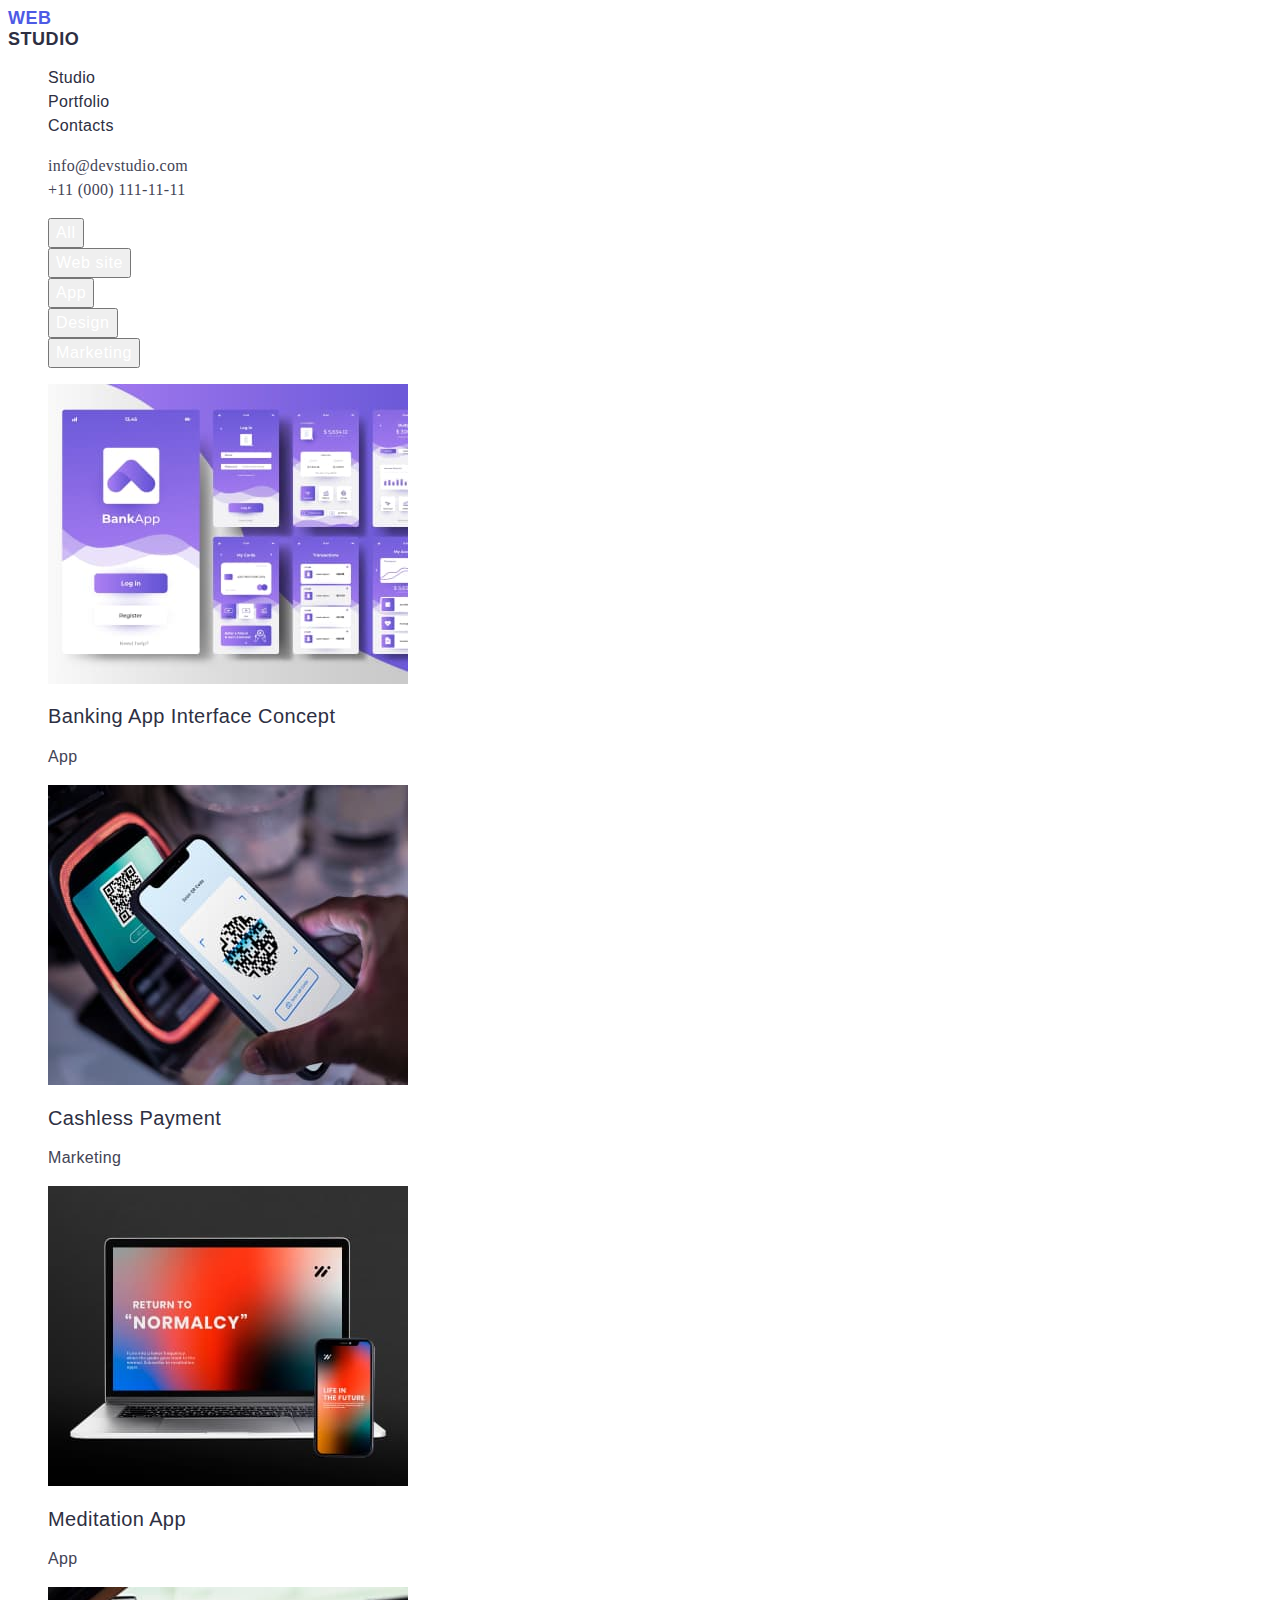
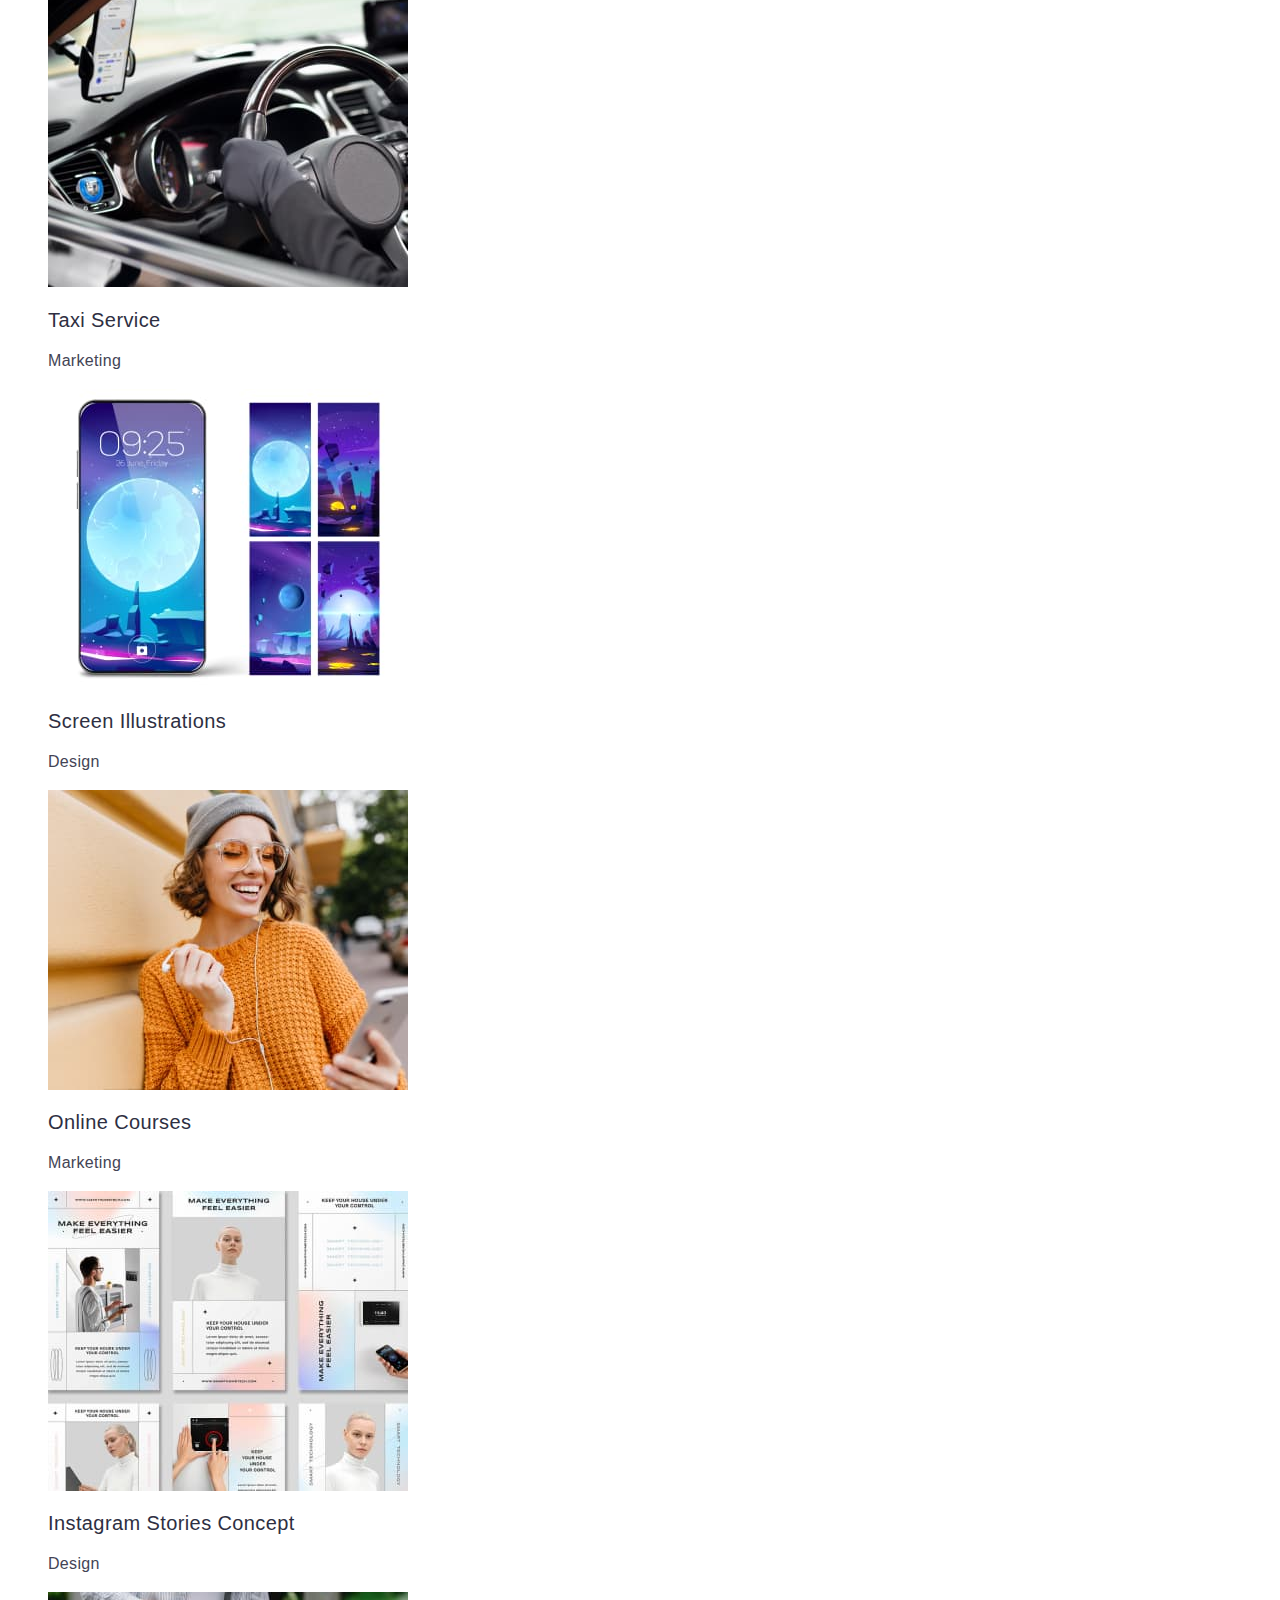
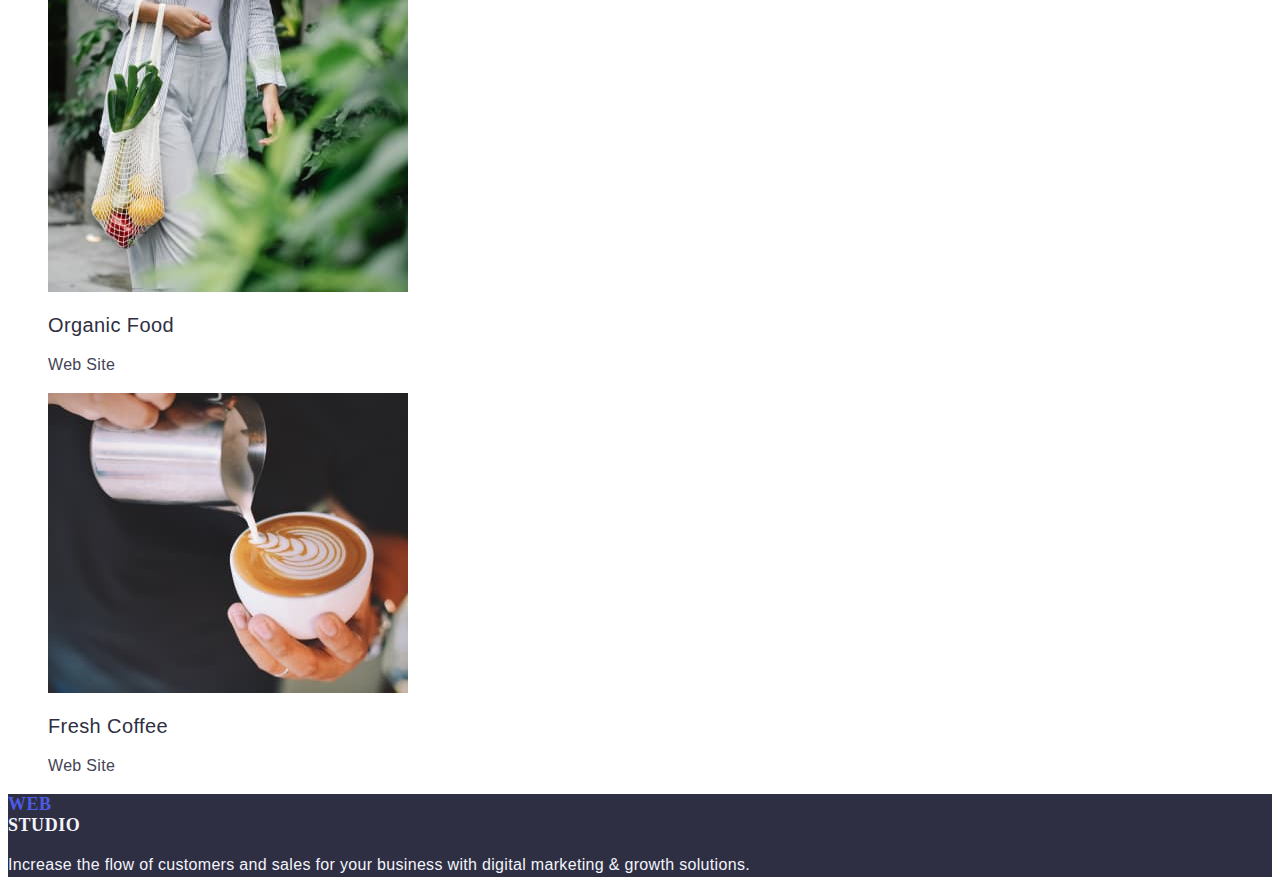
==== portfolio.html @ e109c7a4 "hm-done" ====
<!DOCTYPE html>
<html lang="en">
<head>
    <meta charset="UTF-8">
    <meta http-equiv="X-UA-Compatible" content="IE=edge">
    <meta name="viewport" content="width=device-width, initial-scale=1.0">
    <title>Document</title>
    <link rel="stylesheet" href="./styles.css">
</head>

<body>
    <header>
        <nav>
        <a class="logo-web link" href="./index.html">Web</a>
        <a class="logo-studio link" href="./index.html">Studio</a>
        <ul class="nav-list list">
            <li><a class="header-link link" href="">Studio</a></li>
            <li><a class="header-link link" href="">Portfolio</a></li>
            <li><a class="header-link link" href="">Contacts</a></li>
        </ul>
    </nav>
        <address class="header-adress">
            <ul class="adress-list list">
           <li> <a class="adress-item link" href="mailto:info@devstudio.com" target="_blank">info@devstudio.com</a> </li> 
           <li> <a class="adress-item link" href="tel:+110001111111">+11 (000) 111-11-11</a> </li>
        </ul>
        </address>
    </header>
    <main>
        <section class="hero-portfolio">
          <ul class="btn-list list">
            <li class="btn-item">
                <button type="button" class="btn-panel">All</button>
            </li>
            <li class="btn-item">
                <button type="button" class="btn-panel">Web site</button>
            </li>
            <li class="btn-item">
                <button type="button" class="btn-panel">App</button>
            </li>
            <li class="btn-item">
                <button type="button" class="btn-panel">Design</button>
            </li>
            <li class="btn-item">
                <button type="button" class="btn-panel">Marketing</button>
            </li>
          </ul>
        </section>
        <section class="hero-image">
          <ul class="image-list">
            <li class="image-item list"> <img src="./images/1img.jpg" alt="banking-app" width="360" height="300" >
                <h2 class="image-title">Banking App Interface Concept </h2>
                    <p class="imge-paragraph">App</p>
            </li>
            <li class="image-item list"> <img src="./images/2img.jpg" alt="cashless-payment" width="360" height="300">
                <h2 class="image-title">Cashless Payment</h2>
                    <p class="imge-paragraph">Marketing</p>
            </li>
            <li class="image-item list"> <img src="./images/3img.jpg" alt="meditation-app" width="360" height="300">
                <h2 class="image-title">Meditation App</h2>
                    <p class="imge-paragraph">App</p>
            </li>
            <li class="image-item list"> <img src="./images/4img.jpg" alt="taxi-service" width="360" height="300">
                <h2 class="image-title">Taxi Service</h2>
                    <p class="imge-paragraph">Marketing</p>
            </li>
            <li class="image-item list"> <img src="./images/5img.jpg" alt="screen-ilustration" width="360" height="300">
                <h2 class="image-title">Screen Illustrations</h2>
                    <p class="imge-paragraph">Design</p>
            </li>
            <li class="image-item list"> <img src="./images/6img.jpg" alt="online-courses" width="360" height="300">
                <h2 class="image-title">Online Courses</h2>
                    <p class="imge-paragraph">Marketing</p>
            </li>
            <li class="image-item list"> <img src="./images/7img.jpg" alt="instagram-stories" width="360" height="300">
                <h2 class="image-title">Instagram Stories Concept   </h2>
                    <p class="imge-paragraph">Design</p>
            </li>
            <li class="image-item list"> <img src="./images/8img.jpg" alt="organic-food" width="360" height="300">
                <h2 class="image-title">Organic Food</h2>
                    <p class="imge-paragraph">Web Site</p>
            </li>
            <li class="image-item list"> <img src="./images/9img.jpg" alt="fresh-coffee" width="360" height="300">
                <h2 class="image-title">Fresh Coffee</h2>
                    <p class="imge-paragraph">Web Site</p>
            </li>
          </ul>
        </section>
    </main>
    <footer class="footer">
        <a class="footer-logo-web link" href="./index.html">Web</a>
        <a class="footer-logo-studio link" href="./index.html">Studio</a>
        <p class="footer-text">Increase the flow of customers and sales for your business with digital marketing & growth solutions.</p>
    </footer>
</body>
</html>
---- styles.css ----
:root {
    --title-color: #2E2F42;
    --paragraph-color: #434455;
    --btn-: pointer;
}

body {
    font-family: 'roboto' , sans-serif;
    color: #434455;
}

.link {
    text-decoration: none;
}
 
.list {
    list-style: none;
}

       /*------logo-------*/
.logo-web {
    font-family: 'Raleway' sans-serif;
font-style: normal;
font-weight: 800;
font-size: 18px;
line-height: 1.16;
display: flex;
align-items: center;
letter-spacing: 0.03em;
text-transform: uppercase;
color: #4D5AE5;
}


.logo-studio {
    font-family: 'Raleway' sans-serif;
font-style: normal;
font-weight: 800;
font-size: 18px;
line-height: 1.16;
display: flex;
align-items: center;
letter-spacing: 0.03em;
text-transform: uppercase;
color: var(--title-color);
}
     
/*-----------------navigation------------*/
.header-link:hover {
    color: orangered;
}

.header-link:focus {
    color: orangered;
}

.nav-list {
}

.header-link {
    font-weight: 500;
font-size: 16px;
line-height: 24px;
letter-spacing: 0.02em;
color: var(--title-color);
}

.header-adress {
}

.adress-list {

}

.adress-item {
    font-family: 'Roboto';
font-style: normal;
    font-size: 16px;
    line-height: 24px;
    letter-spacing: 0.02em;
    color: var(--paragraph-color);
}

/*--------------------------HERO----------------------*/
.hero {
    background: #2E2F42
}

.hero-title {
    font-size: 56px;
line-height: 1.07;
letter-spacing: 0.02em;
color: #FFFFFF;
}

.hero-btn {
    font-family: 'Roboto' sans-serif;
font-style: normal;
font-weight: 500;
font-size: 16px;
line-height: 1.5;
align-items: center;
letter-spacing: 0.04em;
color: #FFFFFF;
cursor: pointer;
}

/*--------------------About---------------------------*/
.about {
}

.about-list {
}

.about-item {
    
}

.about-title {
    font-weight: 500;
font-size: 20px;
line-height: 1.2;
letter-spacing: 0.02em;
color: var(--title-color);
}

.about-paragraph {
    font-size: 16px;
line-height: 1.5;
letter-spacing: 0.02em;
color: var(--paragraph-color);
}
/*--------------------Info---------------------------*/
.info {
}

.info-title {
    font-size: 36px;
line-height: 1.11;
text-align: center;
letter-spacing: 0.02em;
text-transform: capitalize;
color: var(--title-color);
}

.info-list {
}

.info-item {

}
/*--------------------Team---------------------------*/
.team {
    background-color: #F4F4FD;
}

.team-title {
    font-size: 36px;
line-height: 1.11;
text-align: center;
letter-spacing: 0.02em;
text-transform: capitalize;
color: var(--title-color);
}

.team-list {
}

.team-item {
}

.team-name {
    font-weight: 500;
font-size: 20px;
line-height: 1.2;
letter-spacing: 0.02em;
color: var(--title-color);
}

.team-profesion {
    font-size: 16px;
line-height: 1.5;
letter-spacing: 0.02em;
color: var(--paragraph-color);
}

/*--------------------footer---------------------------*/
.footer {
    background: #2E2F42;
}

.footer-logo-web {
    font-family: 'Raleway';
font-style: normal;
font-weight: 800;
font-size: 18px;
line-height: 1.17;
display: flex;
align-items: center;
letter-spacing: 0.03em;
text-transform: uppercase;
color: #4D5AE5;
}

.footer-logo-studio {
    font-family: 'Raleway';
font-style: normal;
font-weight: 800;
font-size: 18px;
line-height: 1.17;
display: flex;
align-items: center;
letter-spacing: 0.03em;
text-transform: uppercase;
color: #F4F4FD;

}

.footer-text {
    font-size: 16px;
line-height: 1.5;
letter-spacing: 0.02em;
color: #F4F4FD;
}



/*-------Portfolio------------*/


/*---------Btns--------*/
.hero-portfolio {

}

.btn-list {
}

.btn-item {
 
}

.btn-panel {
    font-family: 'Roboto', sans-serif;
    font-style: normal;
    font-weight: 500;
    font-size: 16px;
    line-height: 1.5;
    display: flex;
    align-items: center;
    text-align: center;
    letter-spacing: 0.04em;
    color: #FFFFFF;
    cursor: pointer;
}

/*---------Images--------*/
.hero-image {
}

.image-list {
}

.image-item {
}

.image-title {
    font-weight: 500;
font-size: 20px;
line-height: 1.2;
letter-spacing: 0.02em;
color: var(--title-color);
}

.imge-paragraph {
    font-size: 16px;
line-height: 1.5;
letter-spacing: 0.02em;
color: var(--paragraph-color);
}
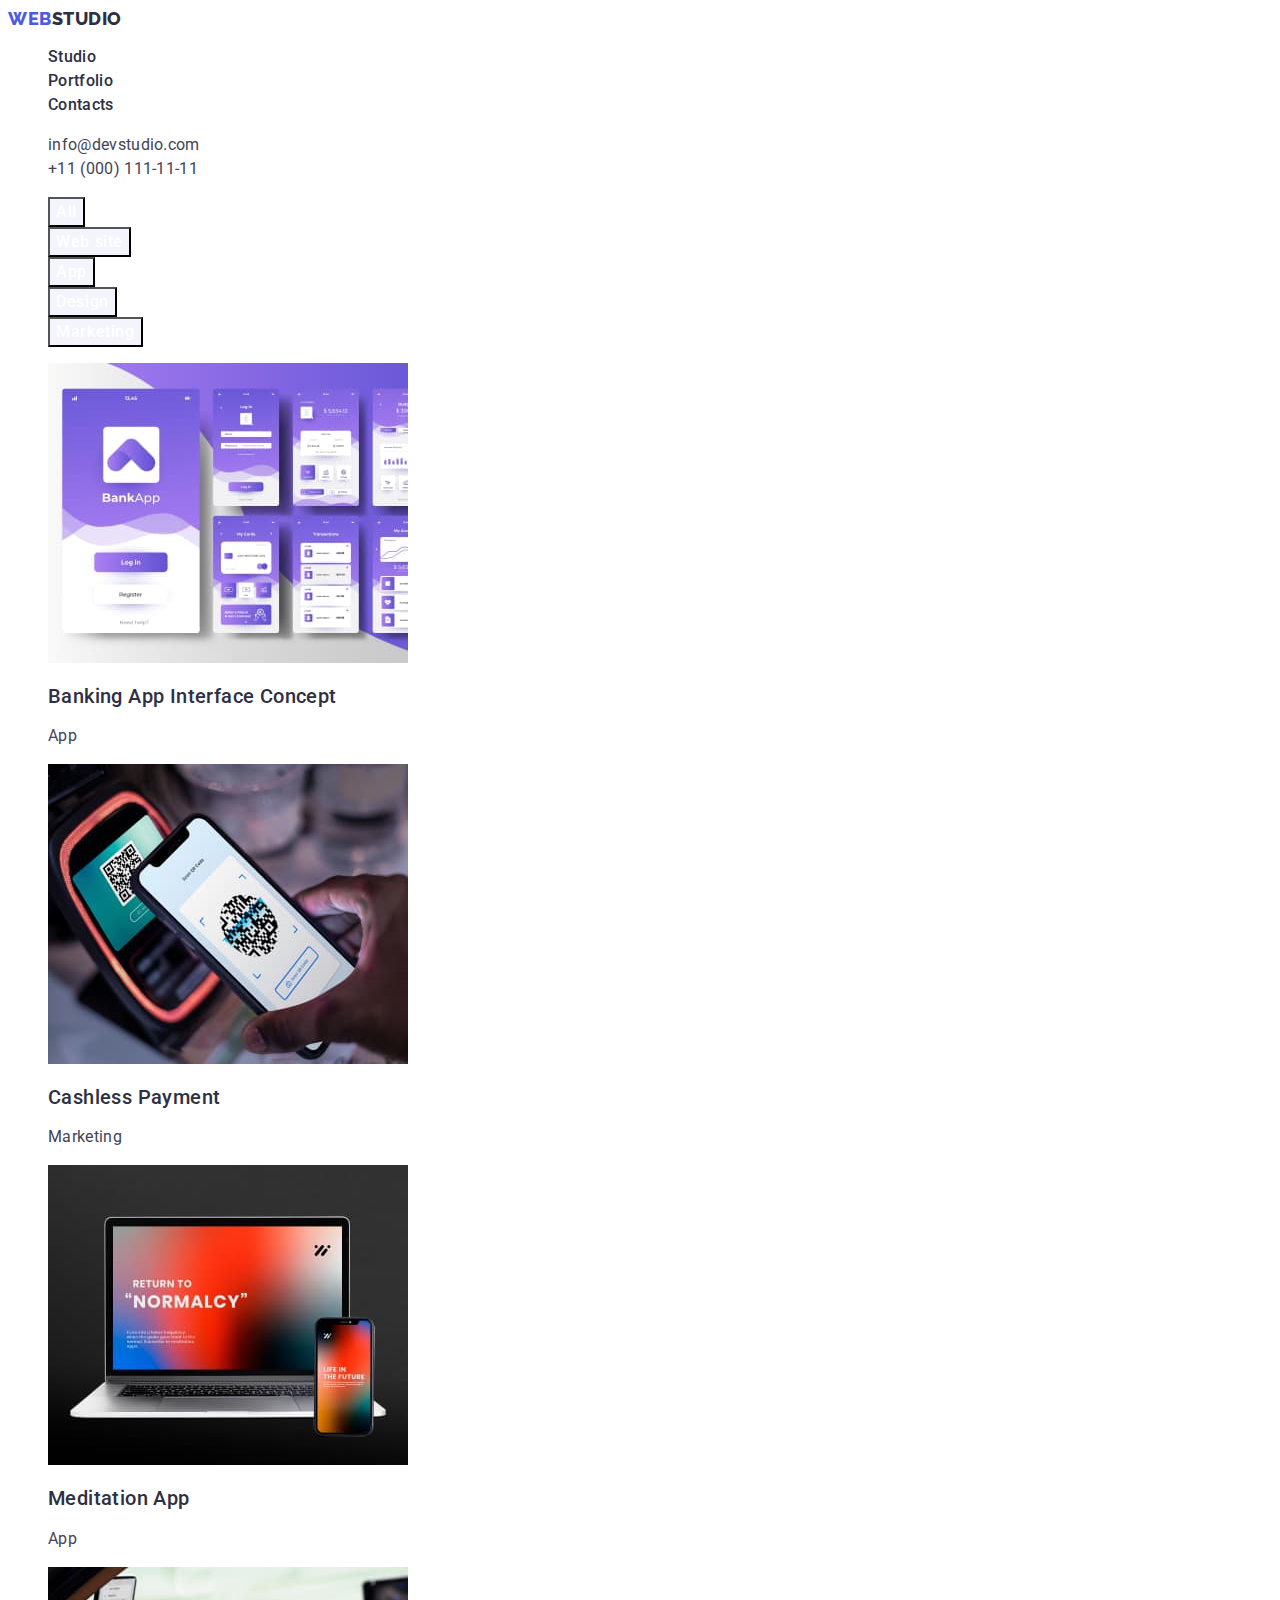
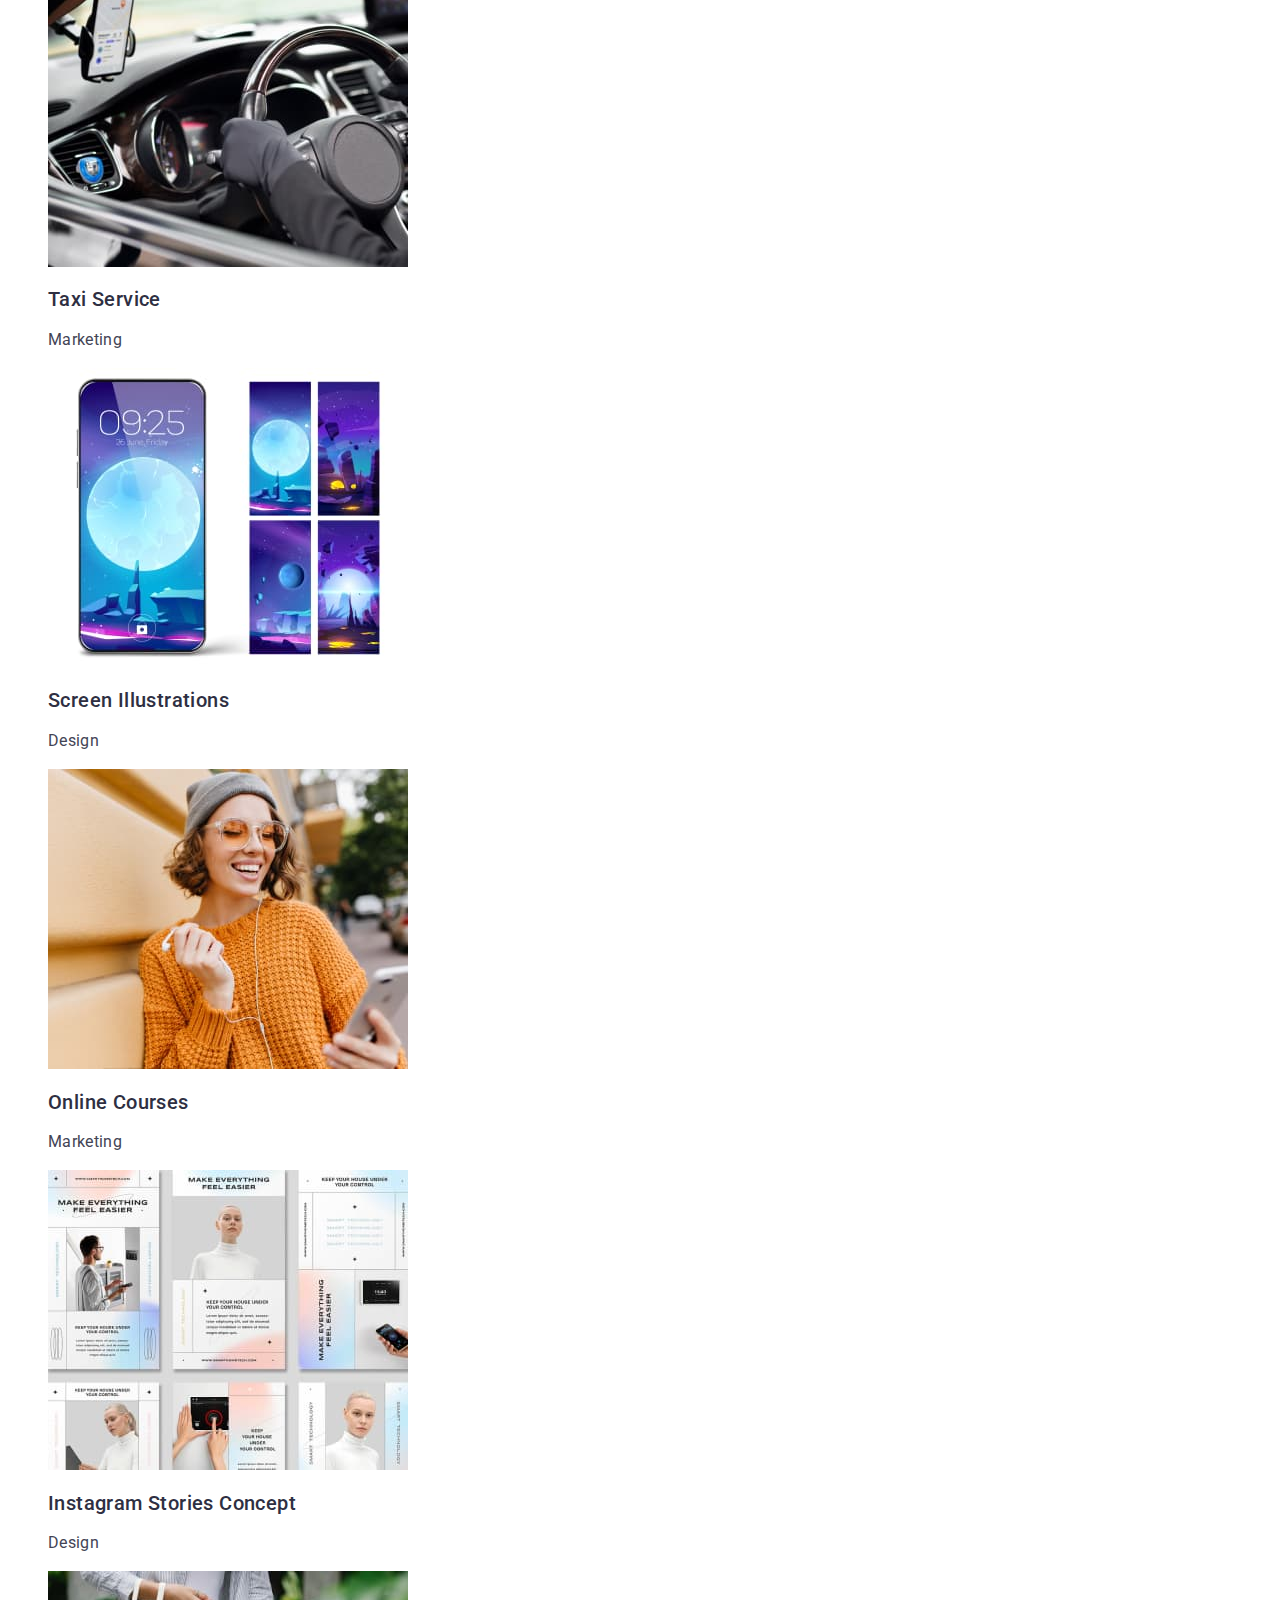
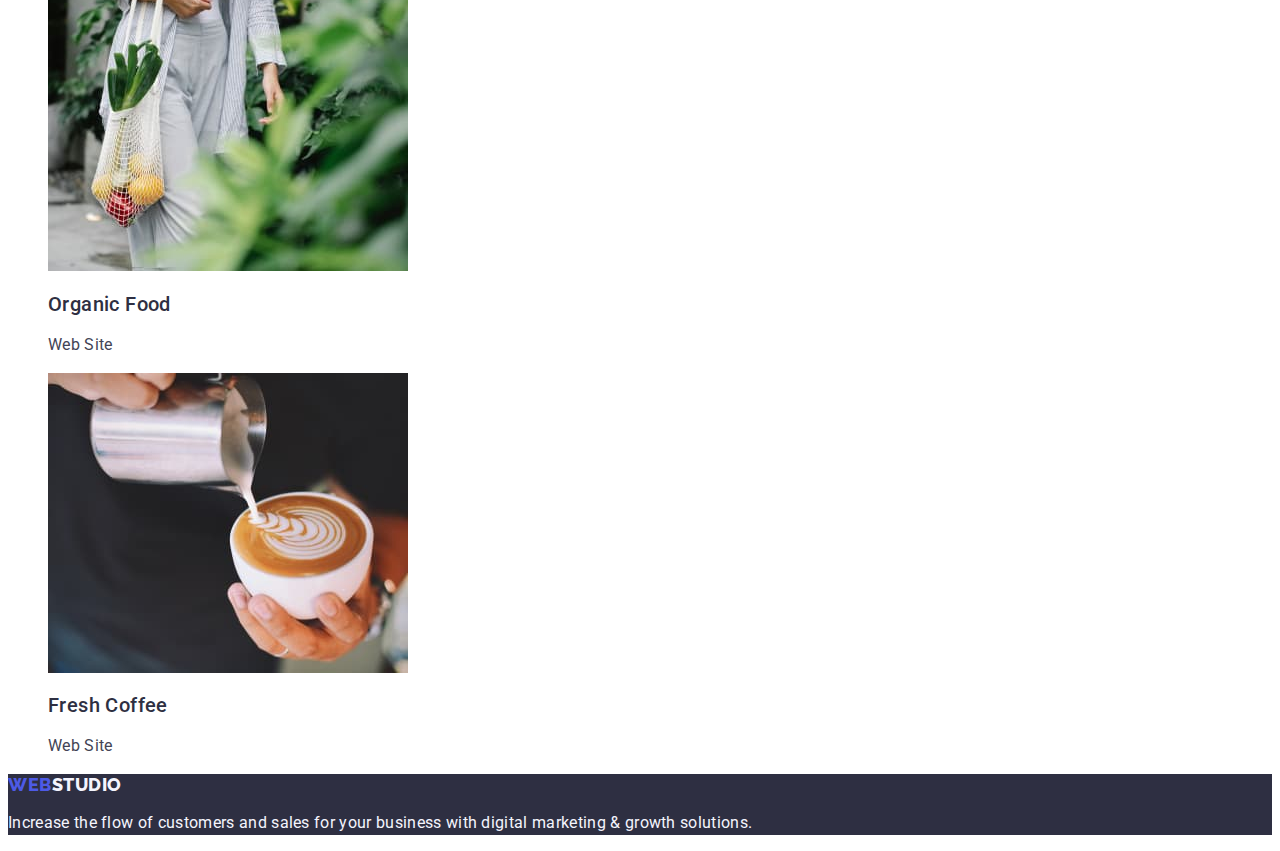
==== commit cf0b91e0: "reworked 2 homework" ====
--- a/portfolio.html
+++ b/portfolio.html
@@ -6,16 +6,17 @@
     <meta name="viewport" content="width=device-width, initial-scale=1.0">
     <title>Document</title>
     <link rel="stylesheet" href="./styles.css">
+    <link rel="preconnect" href="https://fonts.gstatic.com" crossorigin>
+<link href="https://fonts.googleapis.com/css2?family=Montserrat:wght@400;700&family=Raleway:wght@800&family=Roboto:wght@400;500;700&display=swap" rel="stylesheet">
 </head>
 
 <body>
     <header>
-        <nav>
-        <a class="logo-web link" href="./index.html">Web</a>
-        <a class="logo-studio link" href="./index.html">Studio</a>
-        <ul class="nav-list list">
-            <li><a class="header-link link" href="">Studio</a></li>
-            <li><a class="header-link link" href="">Portfolio</a></li>
+        <nav class="navigation-portfolio list">
+        <a class="logo-web link" href="./index.html">Web <span class="logo-studio link">Studio</span></a>
+        <ul class="nav-list list link">
+            <li><a class="header-link link" href="./index.html">Studio</a></li>
+            <li><a class="header-link link" href="./portfolio.html">Portfolio</a></li>
             <li><a class="header-link link" href="">Contacts</a></li>
         </ul>
     </nav>
@@ -27,7 +28,8 @@
         </address>
     </header>
     <main>
-        <section class="hero-portfolio">
+        <section class="hero-portfolio list">
+            <h1 hidden>Our App</h1>
           <ul class="btn-list list">
             <li class="btn-item">
                 <button type="button" class="btn-panel">All</button>
@@ -45,14 +47,12 @@
                 <button type="button" class="btn-panel">Marketing</button>
             </li>
           </ul>
-        </section>
-        <section class="hero-image">
-          <ul class="image-list">
-            <li class="image-item list"> <img src="./images/1img.jpg" alt="banking-app" width="360" height="300" >
+          <ul class="image-list list">
+            <li class="image-item list link"> <img src="./images/1img.jpg" alt="banking-app" width="360" height="300" >
                 <h2 class="image-title">Banking App Interface Concept </h2>
                     <p class="imge-paragraph">App</p>
             </li>
-            <li class="image-item list"> <img src="./images/2img.jpg" alt="cashless-payment" width="360" height="300">
+            <li class="image-item list link"> <img src="./images/2img.jpg" alt="cashless-payment" width="360" height="300">
                 <h2 class="image-title">Cashless Payment</h2>
                     <p class="imge-paragraph">Marketing</p>
             </li>
@@ -65,7 +65,7 @@
                     <p class="imge-paragraph">Marketing</p>
             </li>
             <li class="image-item list"> <img src="./images/5img.jpg" alt="screen-ilustration" width="360" height="300">
-                <h2 class="image-title">Screen Illustrations</h2>
+                <h2 class="image-title">Screen Illustrations</h2>   
                     <p class="imge-paragraph">Design</p>
             </li>
             <li class="image-item list"> <img src="./images/6img.jpg" alt="online-courses" width="360" height="300">
@@ -88,8 +88,7 @@
         </section>
     </main>
     <footer class="footer">
-        <a class="footer-logo-web link" href="./index.html">Web</a>
-        <a class="footer-logo-studio link" href="./index.html">Studio</a>
+        <a class="footer-logo-web link" href="./index.html">Web <span class="footer-logo-studio link">Studio</span></a>
         <p class="footer-text">Increase the flow of customers and sales for your business with digital marketing & growth solutions.</p>
     </footer>
 </body>
--- a/styles.css
+++ b/styles.css
@@ -5,8 +5,9 @@
 }
 
 body {
-    font-family: 'roboto' , sans-serif;
+    font-family: 'Roboto',  sans-serif;
     color: #434455;
+    background-color: ffffff;
 }
 
 .link {
@@ -19,11 +20,11 @@
 
        /*------logo-------*/
 .logo-web {
-    font-family: 'Raleway' sans-serif;
+    font-family: 'Raleway', sans-serif;
 font-style: normal;
 font-weight: 800;
 font-size: 18px;
-line-height: 1.16;
+line-height: 1.17;
 display: flex;
 align-items: center;
 letter-spacing: 0.03em;
@@ -33,11 +34,11 @@
 
 
 .logo-studio {
-    font-family: 'Raleway' sans-serif;
+    font-family: 'Raleway', sans-serif;
 font-style: normal;
 font-weight: 800;
 font-size: 18px;
-line-height: 1.16;
+line-height: 1.17;
 display: flex;
 align-items: center;
 letter-spacing: 0.03em;
@@ -47,11 +48,11 @@
      
 /*-----------------navigation------------*/
 .header-link:hover {
-    color: orangered;
+    color: #404bbf;
 }
 
 .header-link:focus {
-    color: orangered;
+    color: #404bbf;
 }
 
 .nav-list {
@@ -60,7 +61,7 @@
 .header-link {
     font-weight: 500;
 font-size: 16px;
-line-height: 24px;
+line-height: 1.5;
 letter-spacing: 0.02em;
 color: var(--title-color);
 }
@@ -74,13 +75,22 @@
 
 .adress-item {
     font-family: 'Roboto';
-font-style: normal;
+    font-style: normal;
     font-size: 16px;
     line-height: 24px;
     letter-spacing: 0.02em;
     color: var(--paragraph-color);
 }
 
+.adress-item:hover {
+    color: #404bbf;
+}
+
+.adress-item:focus {
+    color: #404bbf;
+}
+
+
 /*--------------------------HERO----------------------*/
 .hero {
     background: #2E2F42
@@ -90,11 +100,12 @@
     font-size: 56px;
 line-height: 1.07;
 letter-spacing: 0.02em;
+text-align: center;
 color: #FFFFFF;
 }
 
 .hero-btn {
-    font-family: 'Roboto' sans-serif;
+    font-family: 'Roboto', sans-serif;
 font-style: normal;
 font-weight: 500;
 font-size: 16px;
@@ -102,7 +113,16 @@
 align-items: center;
 letter-spacing: 0.04em;
 color: #FFFFFF;
+background-color: #4D5AE5;
 cursor: pointer;
+}
+
+.hero-btn:hover {
+    background-color: #404BBF
+}
+
+.hero-btn:focus {
+    background-color: #404BBF   
 }
 
 /*--------------------About---------------------------*/
@@ -164,6 +184,7 @@
 }
 
 .team-list {
+    background-color: #FFFFFF
 }
 
 .team-item {
@@ -190,7 +211,7 @@
 }
 
 .footer-logo-web {
-    font-family: 'Raleway';
+    font-family: 'Raleway', sans-serif;
 font-style: normal;
 font-weight: 800;
 font-size: 18px;
@@ -203,7 +224,7 @@
 }
 
 .footer-logo-studio {
-    font-family: 'Raleway';
+    font-family: 'Raleway', sans-serif;
 font-style: normal;
 font-weight: 800;
 font-size: 18px;
@@ -227,20 +248,33 @@
 
 /*-------Portfolio------------*/
 
+.header-portfolio {
+    font-weight: 500;
+font-size: 16px;
+line-height: 1.5;
+letter-spacing: 0.02em;
+color: var(--title-color);
+}
+
+.navigation-portfolio {
+    list-style: none;
+}
+
+
+
+
 
 /*---------Btns--------*/
+
+
 .hero-portfolio {
-
+   list-style: none;
 }
 
 .btn-list {
 }
 
 .btn-item {
- 
-}
-
-.btn-panel {
     font-family: 'Roboto', sans-serif;
     font-style: normal;
     font-weight: 500;
@@ -254,14 +288,41 @@
     cursor: pointer;
 }
 
+.btn-panel {
+    font-family: 'Roboto', sans-serif;
+    font-style: normal;
+    font-weight: 500;
+    font-size: 16px;
+    line-height: 1.5;
+    display: flex;
+    align-items: center;
+    text-align: center;
+    letter-spacing: 0.04em;
+    color: #FFFFFF;
+    background-color:#F4F4FD;
+    cursor: pointer;
+}
+
+.btn-panel:hover {
+    color: #FFFFFF;
+    background-color:  #404BBF;
+}
+
+.btn-panel:focus {
+    color: #FFFFFF;
+    background-color:  #404BBF; 
+}
+
 /*---------Images--------*/
 .hero-image {
 }
 
 .image-list {
+    list-style: none
 }
 
 .image-item {
+    text-decoration: none
 }
 
 .image-title {
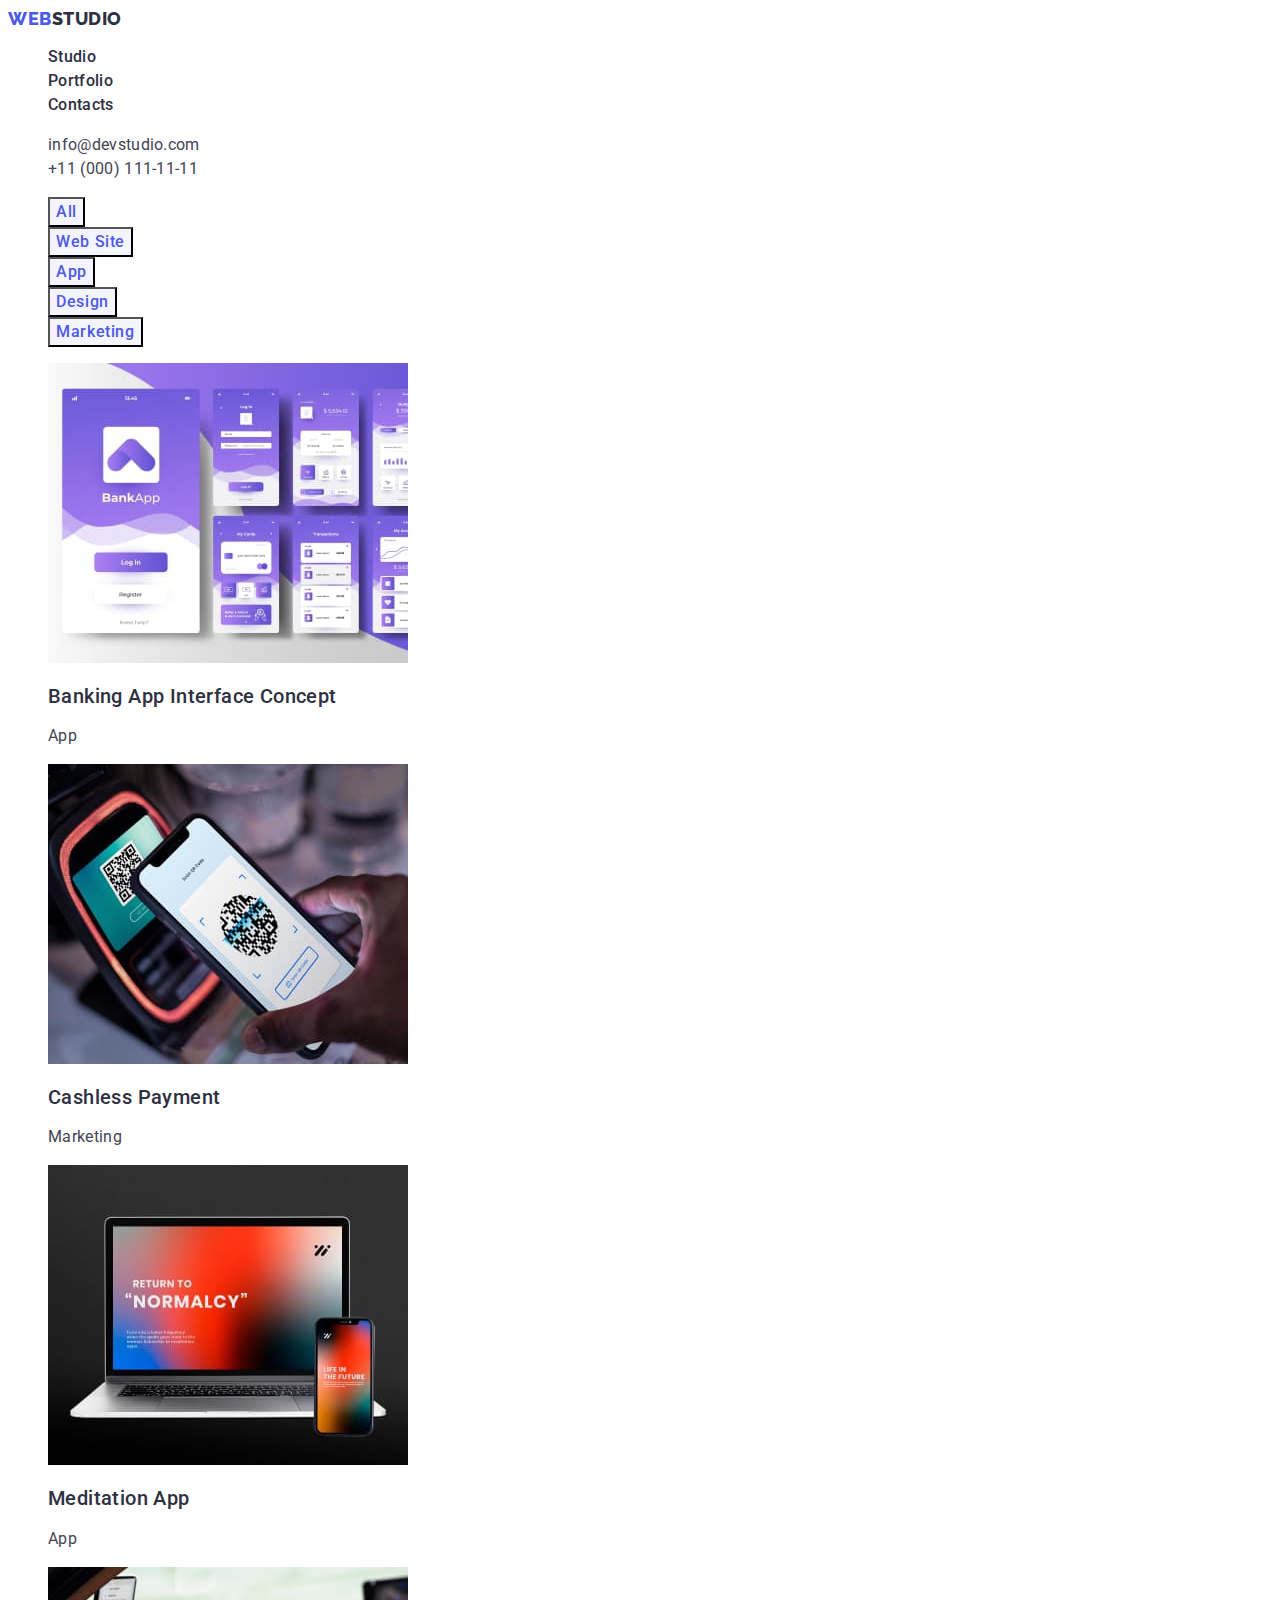
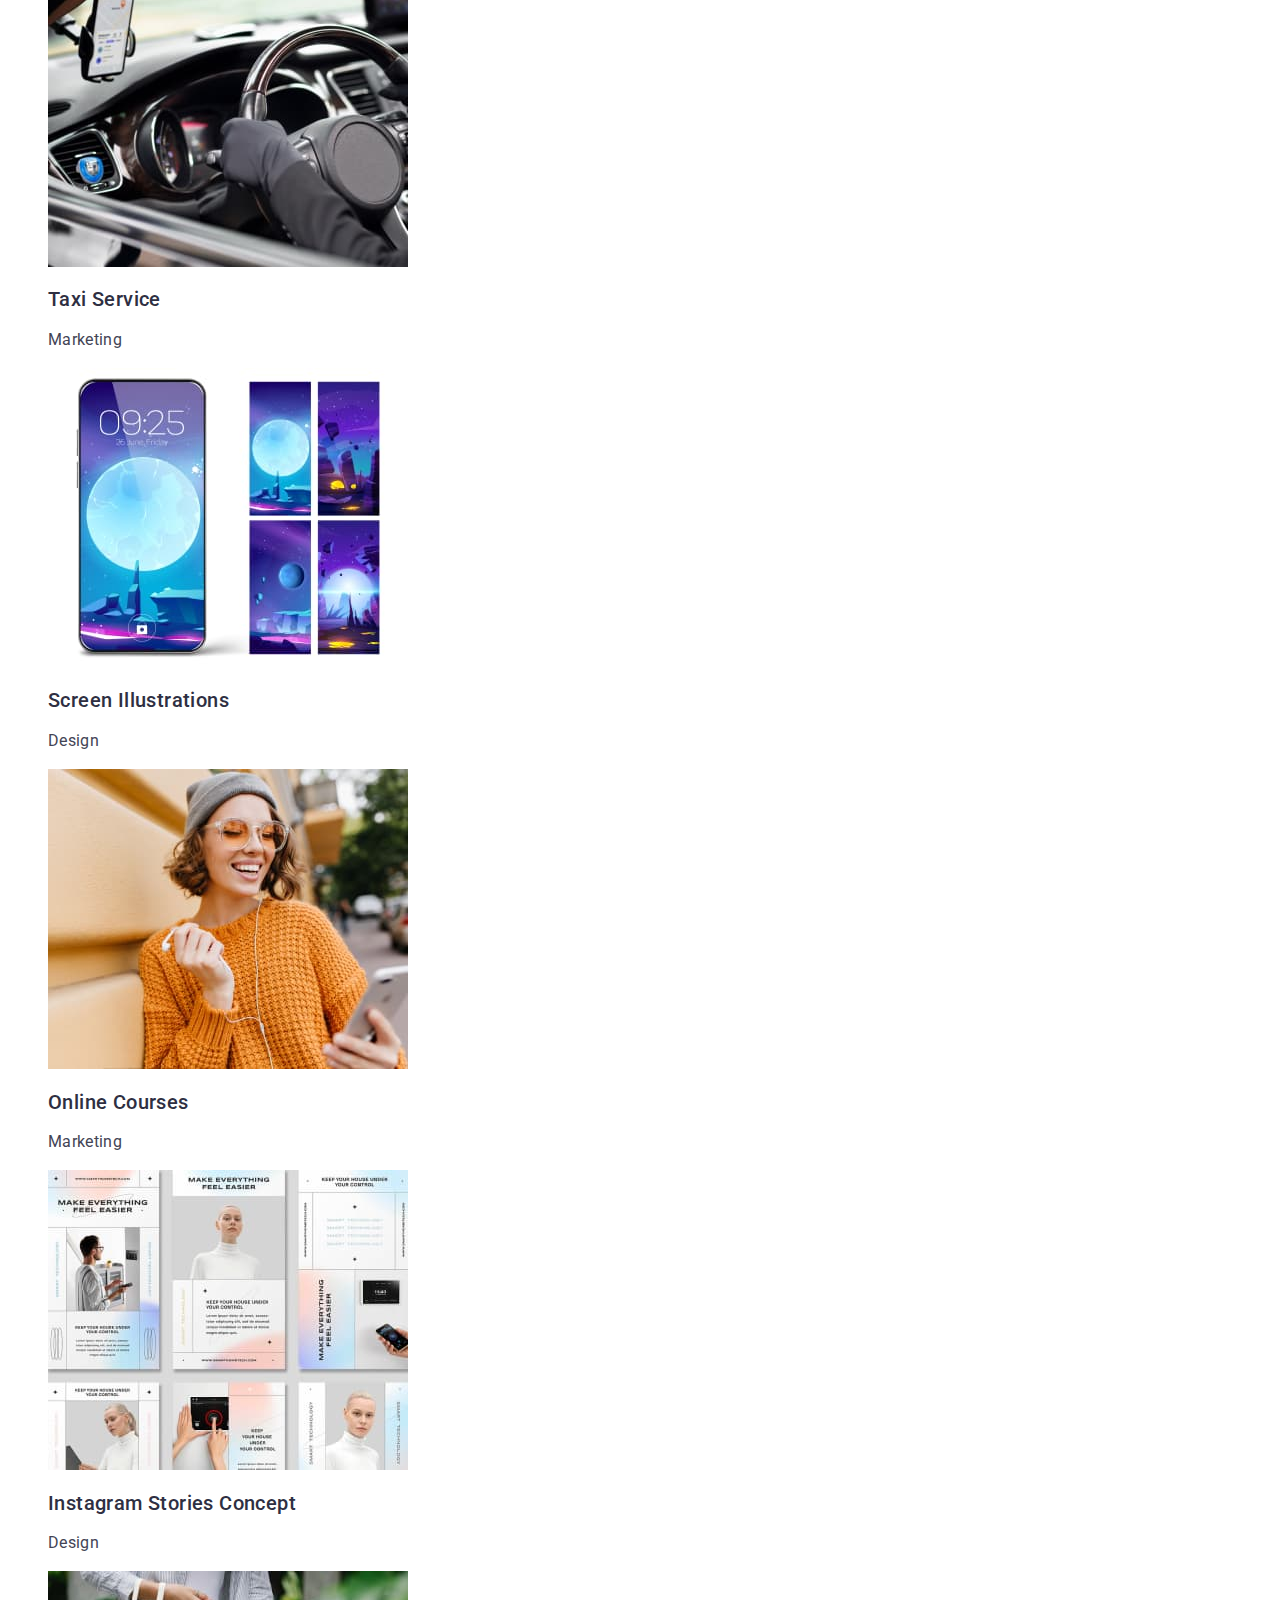
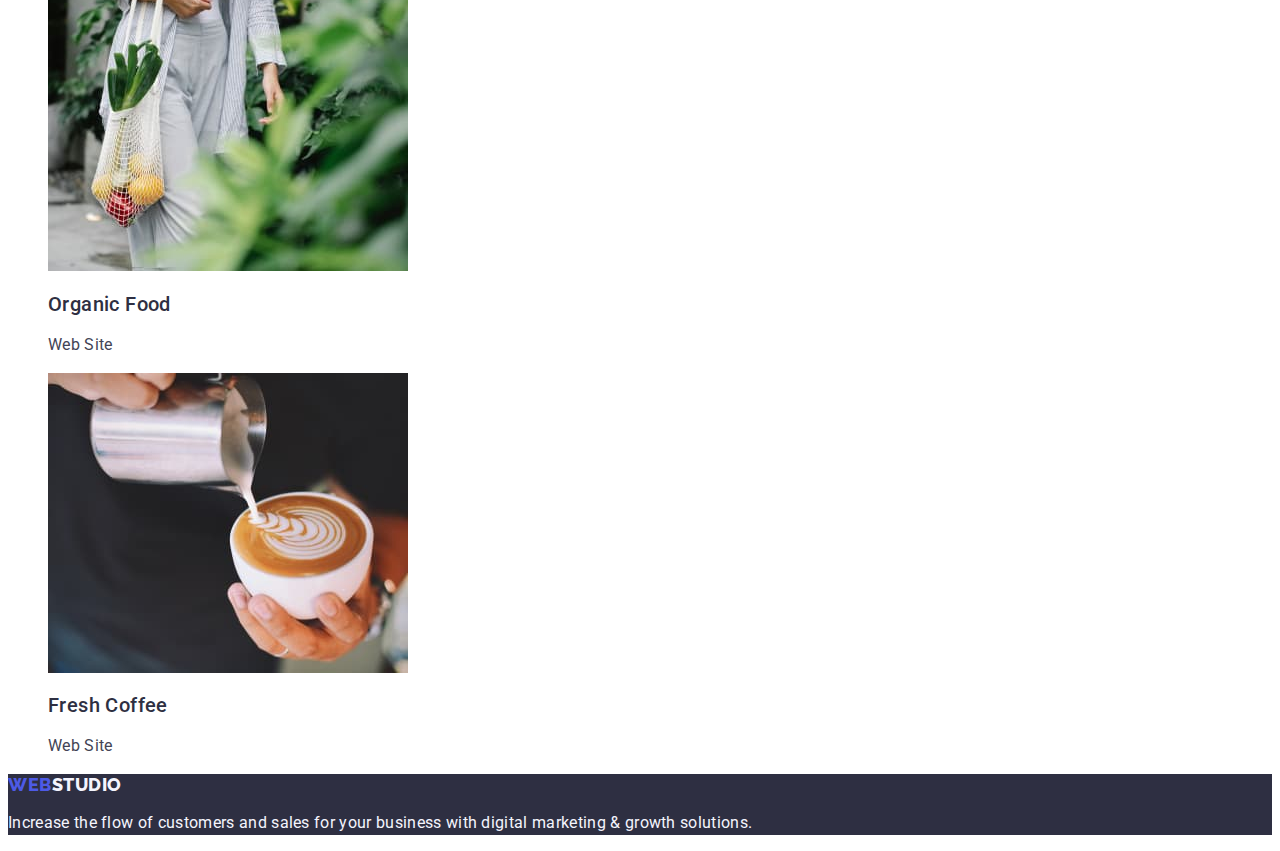
==== commit 493bcd52: "hm2-reworked 4" ====
--- a/portfolio.html
+++ b/portfolio.html
@@ -5,7 +5,7 @@
     <meta http-equiv="X-UA-Compatible" content="IE=edge">
     <meta name="viewport" content="width=device-width, initial-scale=1.0">
     <title>Document</title>
-    <link rel="stylesheet" href="./styles.css">
+    <link rel="stylesheet" href="./css/style.css">
     <link rel="preconnect" href="https://fonts.gstatic.com" crossorigin>
 <link href="https://fonts.googleapis.com/css2?family=Montserrat:wght@400;700&family=Raleway:wght@800&family=Roboto:wght@400;500;700&display=swap" rel="stylesheet">
 </head>
@@ -35,7 +35,7 @@
                 <button type="button" class="btn-panel">All</button>
             </li>
             <li class="btn-item">
-                <button type="button" class="btn-panel">Web site</button>
+                <button type="button" class="btn-panel">Web Site</button>
             </li>
             <li class="btn-item">
                 <button type="button" class="btn-panel">App</button>
@@ -48,41 +48,31 @@
             </li>
           </ul>
           <ul class="image-list list">
-            <li class="image-item list link"> <img src="./images/1img.jpg" alt="banking-app" width="360" height="300" >
-                <h2 class="image-title">Banking App Interface Concept </h2>
-                    <p class="imge-paragraph">App</p>
+            <li class="image-item list link"> <a href="" class="panel-list link"><img src="./images/1img.jpg" alt="banking-app" width="360" height="300" > <h2 class="image-title">Banking App Interface Concept</h2><p class="imge-paragraph">App</p></a>     
             </li>
-            <li class="image-item list link"> <img src="./images/2img.jpg" alt="cashless-payment" width="360" height="300">
-                <h2 class="image-title">Cashless Payment</h2>
-                    <p class="imge-paragraph">Marketing</p>
+            <li class="image-item list link"> <a href="" class="panel-list link"><img src="./images/2img.jpg" alt="cashless-payment" width="360" height="300"><h2 class="image-title">Cashless Payment</h2><p class="imge-paragraph">Marketing</p></a>
+
             </li>
-            <li class="image-item list"> <img src="./images/3img.jpg" alt="meditation-app" width="360" height="300">
-                <h2 class="image-title">Meditation App</h2>
-                    <p class="imge-paragraph">App</p>
+            <li class="image-item list">  <a href="" class="panel-list link"><img src="./images/3img.jpg" alt="meditation-app" width="360" height="300"><h2 class="image-title">Meditation App</h2><p class="imge-paragraph">App</p></a>
+
             </li>
-            <li class="image-item list"> <img src="./images/4img.jpg" alt="taxi-service" width="360" height="300">
-                <h2 class="image-title">Taxi Service</h2>
-                    <p class="imge-paragraph">Marketing</p>
+            <li class="image-item list"> <a href="" class="panel-list link"><img src="./images/4img.jpg" alt="taxi-service" width="360" height="300"><h2 class="image-title">Taxi Service</h2><p class="imge-paragraph">Marketing</p></a>
+                  
             </li>
-            <li class="image-item list"> <img src="./images/5img.jpg" alt="screen-ilustration" width="360" height="300">
-                <h2 class="image-title">Screen Illustrations</h2>   
-                    <p class="imge-paragraph">Design</p>
+            <li class="image-item list"> <a href="" class="panel-list link"><img src="./images/5img.jpg" alt="screen-ilustration" width="360" height="300"><h2 class="image-title">Screen Illustrations</h2><p class="imge-paragraph">Design</p></a>
+                
             </li>
-            <li class="image-item list"> <img src="./images/6img.jpg" alt="online-courses" width="360" height="300">
-                <h2 class="image-title">Online Courses</h2>
-                    <p class="imge-paragraph">Marketing</p>
+            <li class="image-item list"> <a href="" class="panel-list link"><img src="./images/6img.jpg" alt="online-courses" width="360" height="300"><h2 class="image-title">Online Courses</h2><p class="imge-paragraph">Marketing</p></a>
+               
             </li>
-            <li class="image-item list"> <img src="./images/7img.jpg" alt="instagram-stories" width="360" height="300">
-                <h2 class="image-title">Instagram Stories Concept   </h2>
-                    <p class="imge-paragraph">Design</p>
+            <li class="image-item list"> <a href="" class="panel-list link"><img src="./images/7img.jpg" alt="instagram-stories" width="360" height="300"><h2 class="image-title">Instagram Stories Concept</h2><p class="imge-paragraph">Design</p></a>
+                
             </li>
-            <li class="image-item list"> <img src="./images/8img.jpg" alt="organic-food" width="360" height="300">
-                <h2 class="image-title">Organic Food</h2>
-                    <p class="imge-paragraph">Web Site</p>
+            <li class="image-item list"> <a href="" class="panel-list link"><img src="./images/8img.jpg" alt="organic-food" width="360" height="300"><h2 class="image-title">Organic Food</h2><p class="imge-paragraph">Web Site</p></a>
+                 
             </li>
-            <li class="image-item list"> <img src="./images/9img.jpg" alt="fresh-coffee" width="360" height="300">
-                <h2 class="image-title">Fresh Coffee</h2>
-                    <p class="imge-paragraph">Web Site</p>
+            <li class="image-item list"> <a href="" class="panel-list link"><img src="./images/9img.jpg" alt="fresh-coffee" width="360" height="300"><h2 class="image-title">Fresh Coffee</h2><p class="imge-paragraph">Web Site</p></a>
+                
             </li>
           </ul>
         </section>
--- a/css/style.css
+++ b/css/style.css
@@ -0,0 +1,353 @@
+:root {
+    --title-color: #2E2F42;
+    --paragraph-color: #434455;
+    --btn-: pointer;
+    --btn-color: #4d5ae5;
+}
+
+body {
+    font-family: 'Roboto',  sans-serif;
+    color: #434455;
+    background-color: FFFFFF;
+}
+
+.link {
+    text-decoration: none;
+}
+ 
+.list {
+    list-style: none;
+}
+
+       /*------logo-------*/
+.logo-web {
+    font-family: 'Raleway', sans-serif;
+font-style: normal;
+font-weight: 800;
+font-size: 18px;
+line-height: 1.17;
+display: flex;
+align-items: center;
+letter-spacing: 0.03em;
+text-transform: uppercase;
+color: #4D5AE5;
+}
+
+
+.logo-studio {
+    font-family: 'Raleway', sans-serif;
+font-style: normal;
+font-weight: 800;
+font-size: 18px;
+line-height: 1.17;
+display: flex;
+align-items: center;
+letter-spacing: 0.03em;
+text-transform: uppercase;
+color: var(--title-color);
+}
+     
+/*-----------------navigation------------*/
+.header-link:hover {
+    color: #404bbf;
+}
+
+.header-link:focus {
+    color: #404bbf;
+}
+
+.nav-list {
+}
+
+.header-link {
+    font-weight: 500;
+font-size: 16px;
+line-height: 1.5;
+letter-spacing: 0.02em;
+color: var(--title-color);
+}
+
+.header-adress {
+    font-style: normal
+}
+
+.adress-list {
+
+}
+
+.adress-item {
+    font-family: 'Roboto';
+    font-style: normal;
+    font-size: 16px;
+    line-height: 24px;
+    letter-spacing: 0.02em;
+    color: var(--paragraph-color);
+}
+
+.adress-item:hover {
+    color: #404bbf;
+}
+
+.adress-item:focus {
+    color: #404bbf;
+}
+
+
+/*--------------------------HERO----------------------*/
+.hero {
+    background: #2E2F42
+}
+
+.hero-title {
+    font-size: 56px;
+line-height: 1.07;
+letter-spacing: 0.02em;
+text-align: center;
+color: #FFFFFF;
+}
+
+.hero-btn {
+    font-family: 'Roboto', sans-serif;
+font-style: normal;
+font-weight: 500;
+font-size: 16px;
+line-height: 1.5;
+align-items: center;
+letter-spacing: 0.04em;
+color: #FFFFFF;
+background-color: #4D5AE5;
+cursor: pointer;
+}
+
+.hero-btn:hover {
+    background-color: #404BBF
+}
+
+.hero-btn:focus {
+    background-color: #404BBF   
+}
+
+/*--------------------About---------------------------*/
+.about {
+}
+
+.about-list {
+}
+
+.about-item {
+    
+}
+
+.about-title {
+    font-weight: 500;
+font-size: 20px;
+line-height: 1.2;
+letter-spacing: 0.02em;
+color: var(--title-color);
+}
+
+.about-paragraph {
+    font-size: 16px;
+line-height: 1.5;
+letter-spacing: 0.02em;
+color: var(--paragraph-color);
+}
+/*--------------------Info---------------------------*/
+.info {
+}
+
+.info-title {
+    font-size: 36px;
+line-height: 1.11;
+text-align: center;
+letter-spacing: 0.02em;
+text-transform: capitalize;
+color: var(--title-color);
+}
+
+.info-list {
+}
+
+.info-item {
+
+}
+/*--------------------Team---------------------------*/
+.team {
+
+}
+
+.team-title {
+    font-size: 36px;
+line-height: 1.11;
+text-align: center;
+letter-spacing: 0.02em;
+text-transform: capitalize;
+color: var(--title-color);
+}
+
+.team-list {
+    background-color: #FFFFFF
+}
+
+.team-item {
+    background-color: FFFFFF;
+}
+
+.team-name {
+    font-weight: 500;
+font-size: 20px;
+line-height: 1.2;
+letter-spacing: 0.02em;
+color: var(--title-color);
+}
+
+.team-profesion {
+    font-size: 16px;
+line-height: 1.5;
+letter-spacing: 0.02em;
+color: var(--paragraph-color);
+}
+
+/*--------------------footer---------------------------*/
+.footer {
+    background: #2E2F42;
+}
+
+.footer-logo-web {
+    font-family: 'Raleway', sans-serif;
+font-style: normal;
+font-weight: 800;
+font-size: 18px;
+line-height: 1.17;
+display: flex;
+align-items: center;
+letter-spacing: 0.03em;
+text-transform: uppercase;
+color: #4D5AE5;
+}
+
+.footer-logo-studio {
+    font-family: 'Raleway', sans-serif;
+font-style: normal;
+font-weight: 800;
+font-size: 18px;
+line-height: 1.17;
+display: flex;
+align-items: center;
+letter-spacing: 0.03em;
+text-transform: uppercase;
+color: #F4F4FD;
+
+}
+
+.footer-text {
+    font-size: 16px;
+line-height: 1.5;
+letter-spacing: 0.02em;
+color: #F4F4FD;
+}
+
+
+
+/*-------Portfolio------------*/
+
+.header-portfolio {
+    font-weight: 500;
+font-size: 16px;
+line-height: 1.5;
+letter-spacing: 0.02em;
+color: var(--title-color);
+}
+
+.navigation-portfolio {
+    list-style: none;
+}
+
+
+
+
+
+/*---------Btns--------*/
+
+
+.hero-portfolio {
+   list-style: none;
+}
+
+.btn-list {
+}
+
+.btn-item {
+    font-family: 'Roboto', sans-serif;
+    font-style: normal;
+    font-weight: 500;
+    font-size: 16px;
+    line-height: 1.5;
+    display: flex;
+    align-items: center;
+    text-align: center;
+    letter-spacing: 0.04em;
+    color: var(--btn-color);
+    cursor: pointer;
+}
+
+.btn-panel {
+    font-family: 'Roboto', sans-serif;
+    font-style: normal;
+    font-weight: 500;
+    font-size: 16px;
+    line-height: 1.5;
+    display: flex;
+    align-items: center;
+    text-align: center;
+    letter-spacing: 0.04em;
+    color: var(--btn-color);
+    background-color:#F4F4FD;
+    cursor: pointer;
+}
+
+.btn-panel:hover {
+    color: #FFFFFF;
+    background-color:  #404BBF;
+}
+
+.btn-panel:focus {
+    color: #FFFFFF;
+    background-color:  #404BBF; 
+}
+
+/*---------Images--------*/
+.hero-image {
+}
+
+.image-list {
+    list-style: none
+}
+
+.panel-list {
+
+}
+
+.link-image {
+    text-decoration: none
+}
+
+.image-item {
+    text-decoration: none
+}
+
+.image-title {
+    font-weight: 500;
+font-size: 20px;
+line-height: 1.2;
+letter-spacing: 0.02em;
+color: var(--title-color);
+}
+
+.imge-paragraph {
+    font-size: 16px;
+line-height: 1.5;
+letter-spacing: 0.02em;
+color: var(--paragraph-color);
+}
+
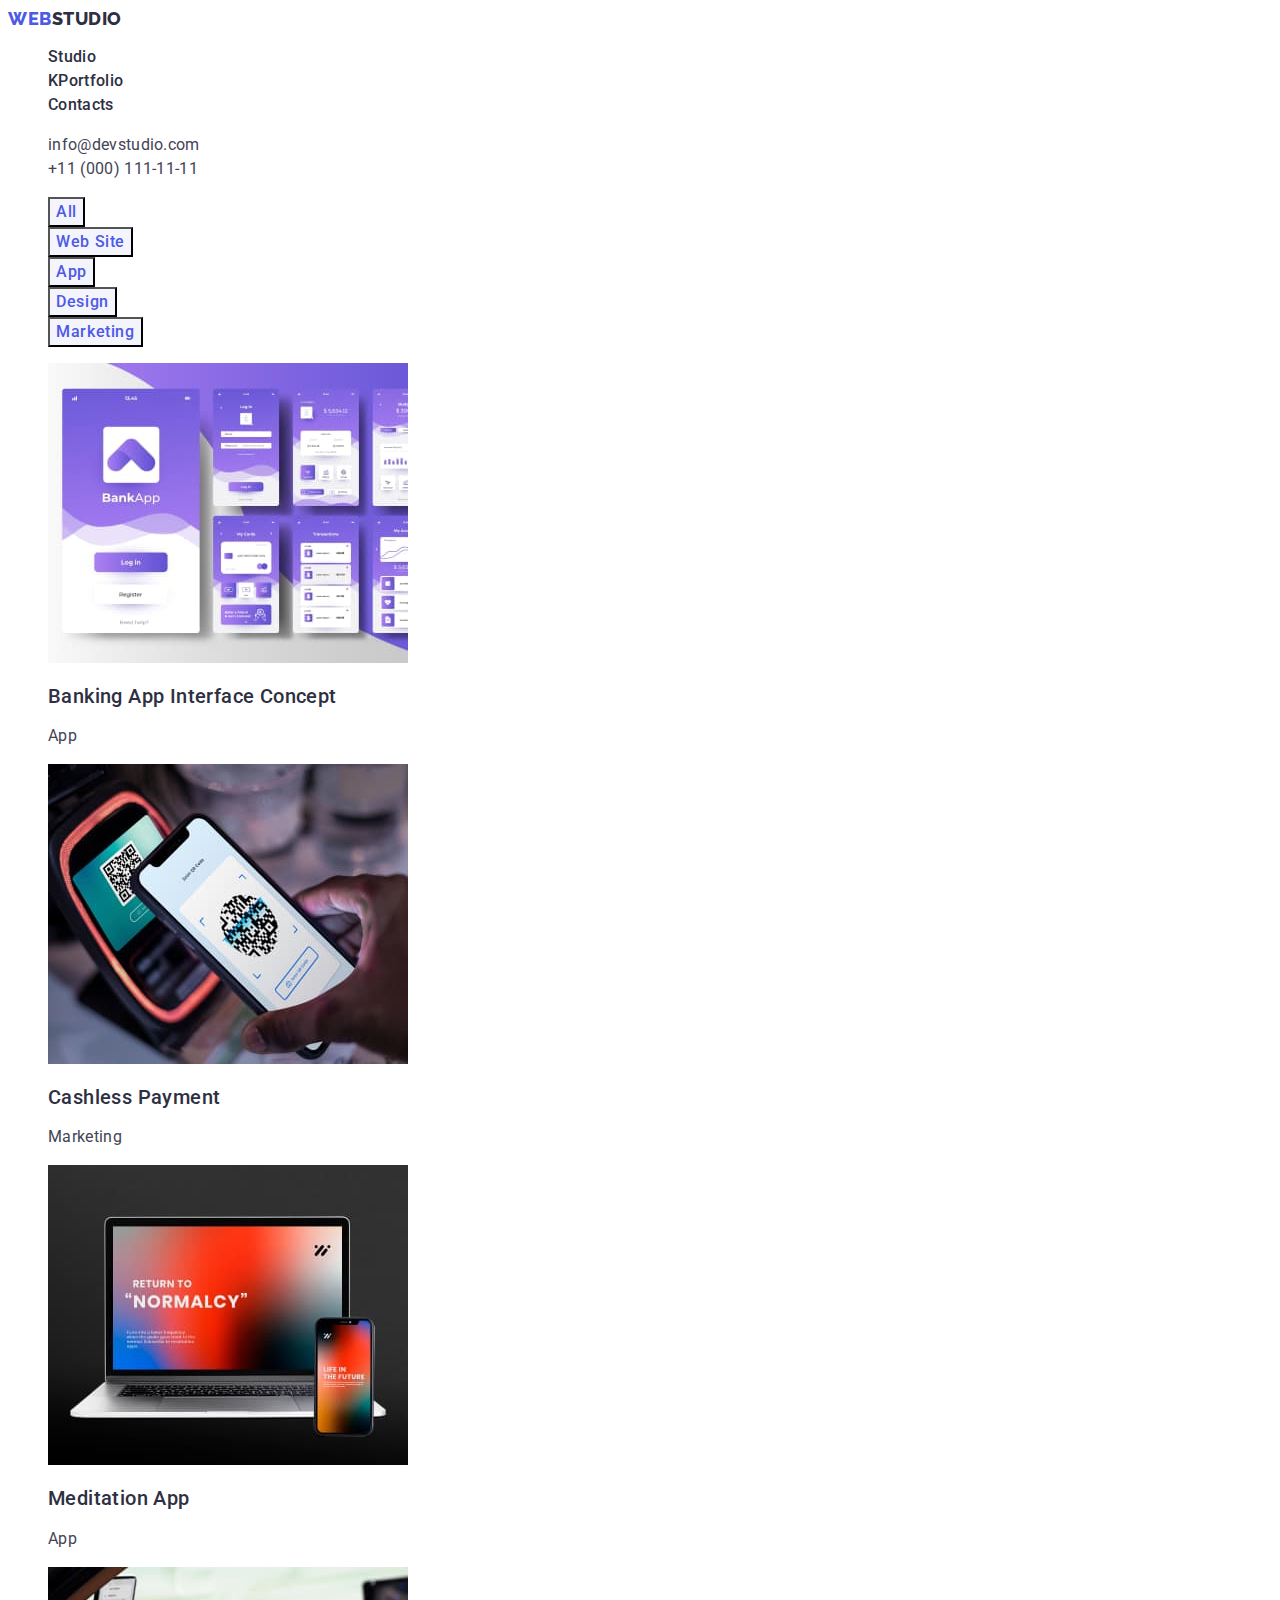
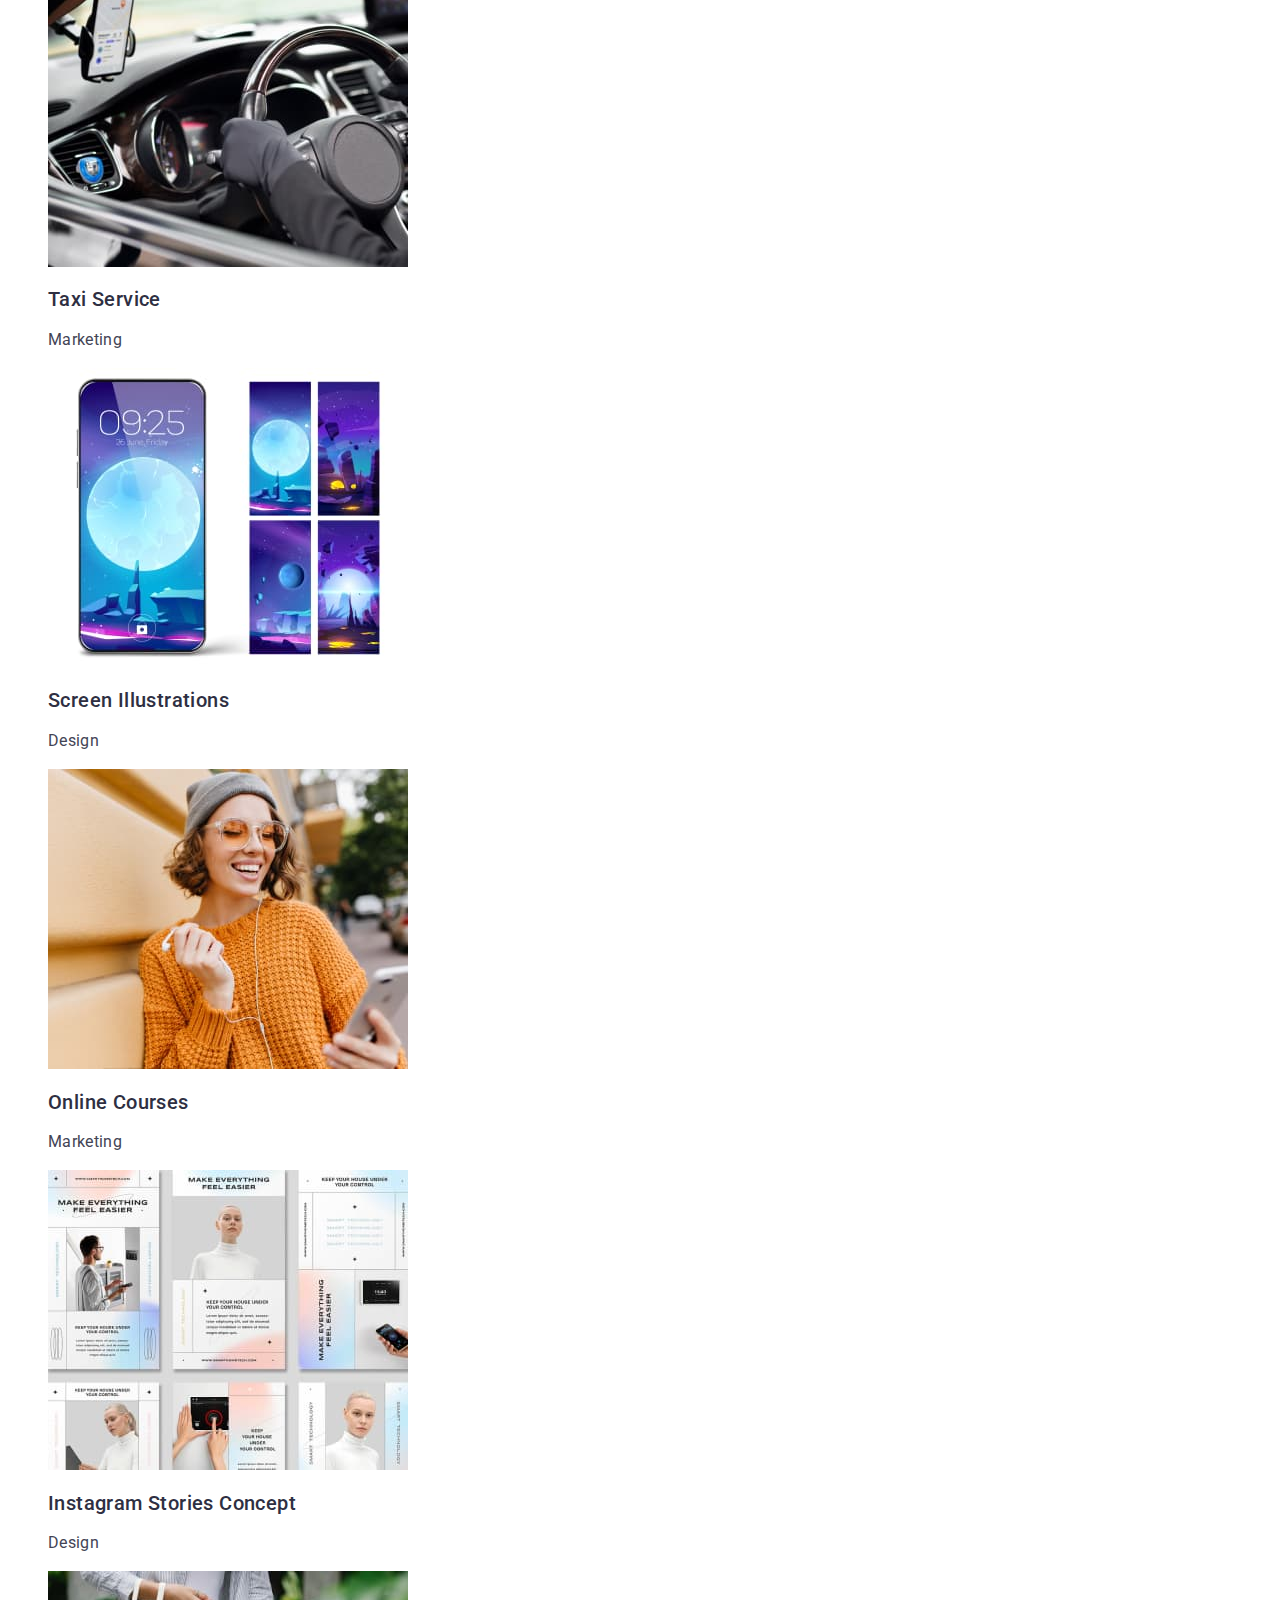
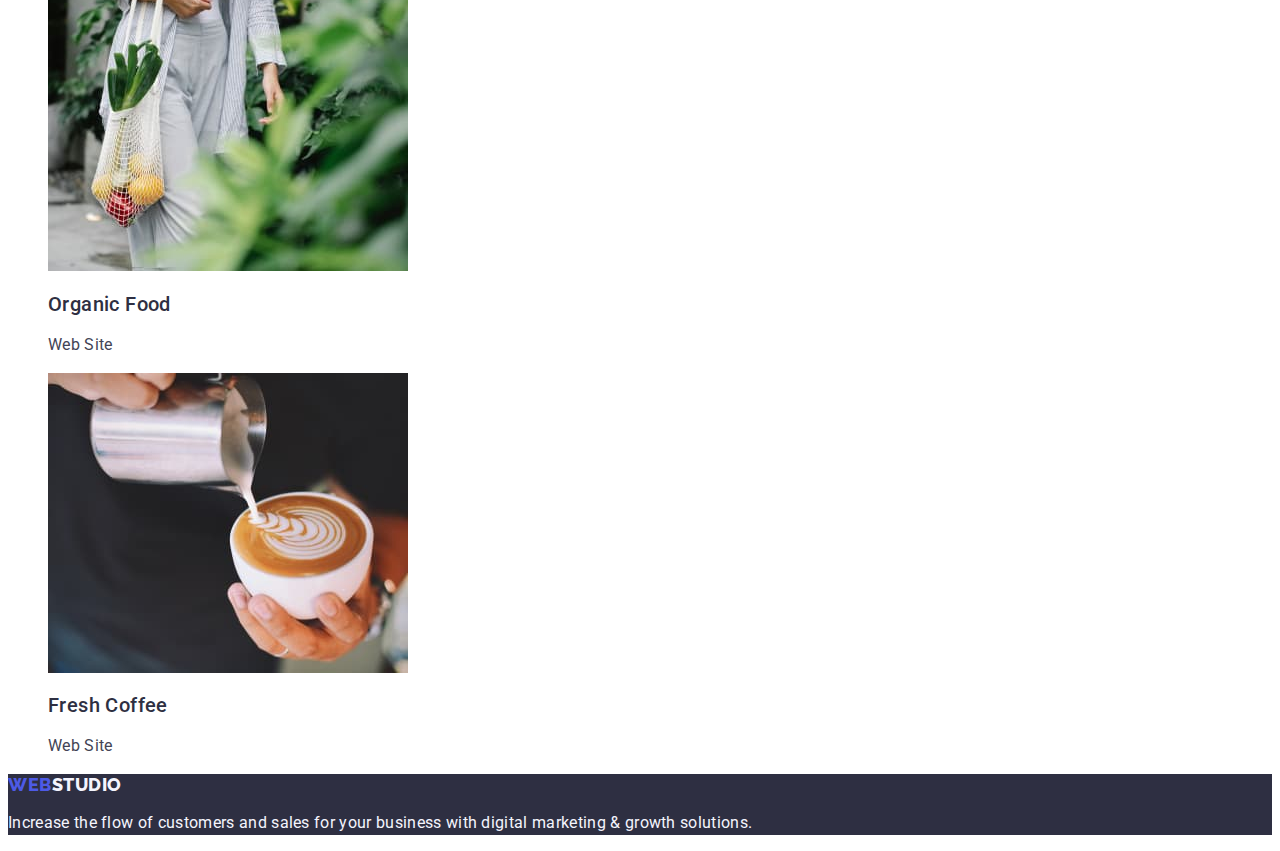
==== commit c3d893d8: "12" ====
--- a/portfolio.html
+++ b/portfolio.html
@@ -5,9 +5,11 @@
     <meta http-equiv="X-UA-Compatible" content="IE=edge">
     <meta name="viewport" content="width=device-width, initial-scale=1.0">
     <title>Document</title>
+    <link rel="preconnect" href="https://fonts.googleapis.com">
+<link rel="preconnect" href="https://fonts.gstatic.com" crossorigin>
+<link href="https://fonts.googleapis.com/css2?family=Raleway:wght@800&family=Roboto:wght@400;500;700&display=swap" rel="stylesheet">
     <link rel="stylesheet" href="./css/style.css">
-    <link rel="preconnect" href="https://fonts.gstatic.com" crossorigin>
-<link href="https://fonts.googleapis.com/css2?family=Montserrat:wght@400;700&family=Raleway:wght@800&family=Roboto:wght@400;500;700&display=swap" rel="stylesheet">
+    
 </head>
 
 <body>
@@ -16,7 +18,7 @@
         <a class="logo-web link" href="./index.html">Web <span class="logo-studio link">Studio</span></a>
         <ul class="nav-list list link">
             <li><a class="header-link link" href="./index.html">Studio</a></li>
-            <li><a class="header-link link" href="./portfolio.html">Portfolio</a></li>
+            <li><a class="header-link link" href="./portfolio.html">KPortfolio</a></li>
             <li><a class="header-link link" href="">Contacts</a></li>
         </ul>
     </nav>
--- a/css/style.css
+++ b/css/style.css
@@ -8,7 +8,7 @@
 body {
     font-family: 'Roboto',  sans-serif;
     color: #434455;
-    background-color: FFFFFF;
+    background-color: #FFFFFF;
 }
 
 .link {
@@ -173,7 +173,7 @@
 }
 /*--------------------Team---------------------------*/
 .team {
-
+   background-color: #F4F4FD;
 }
 
 .team-title {
@@ -186,11 +186,11 @@
 }
 
 .team-list {
-    background-color: #FFFFFF
+    
 }
 
 .team-item {
-    background-color: FFFFFF;
+    background-color: #FFFFFF;
 }
 
 .team-name {
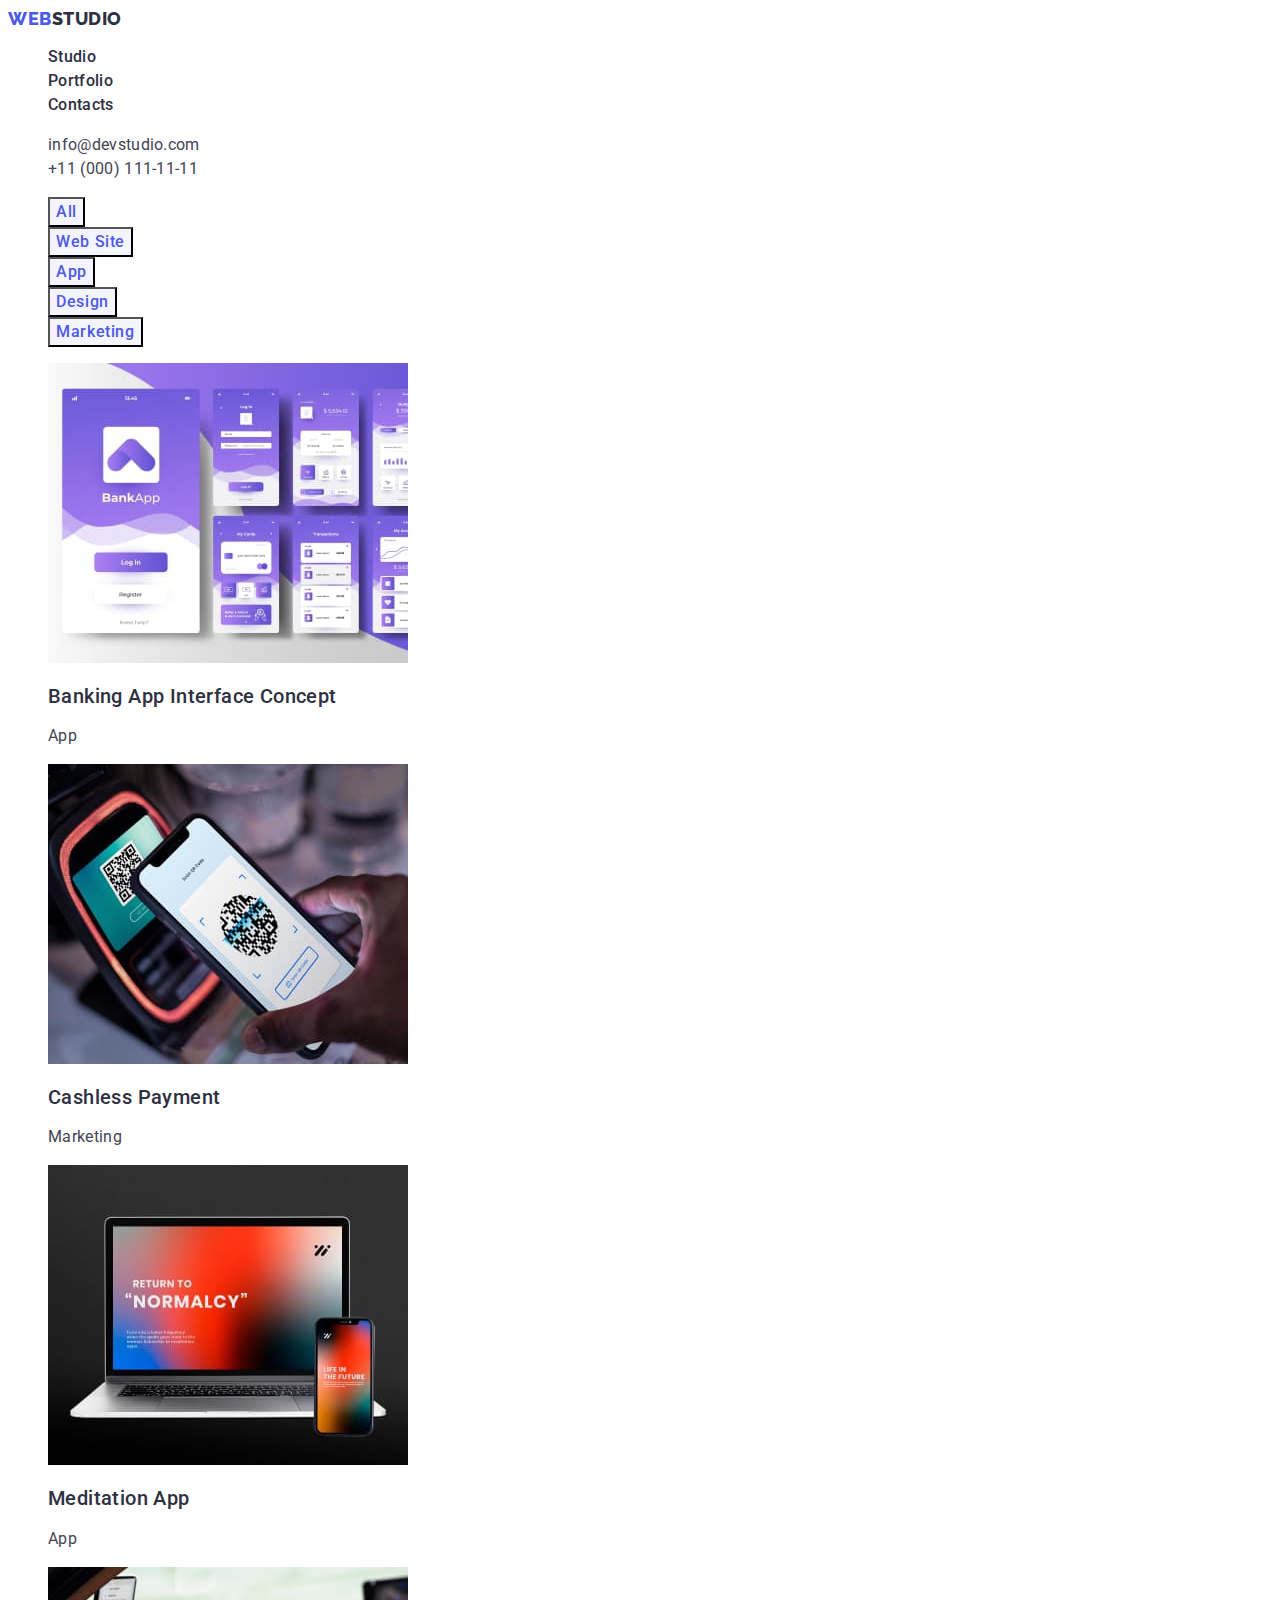
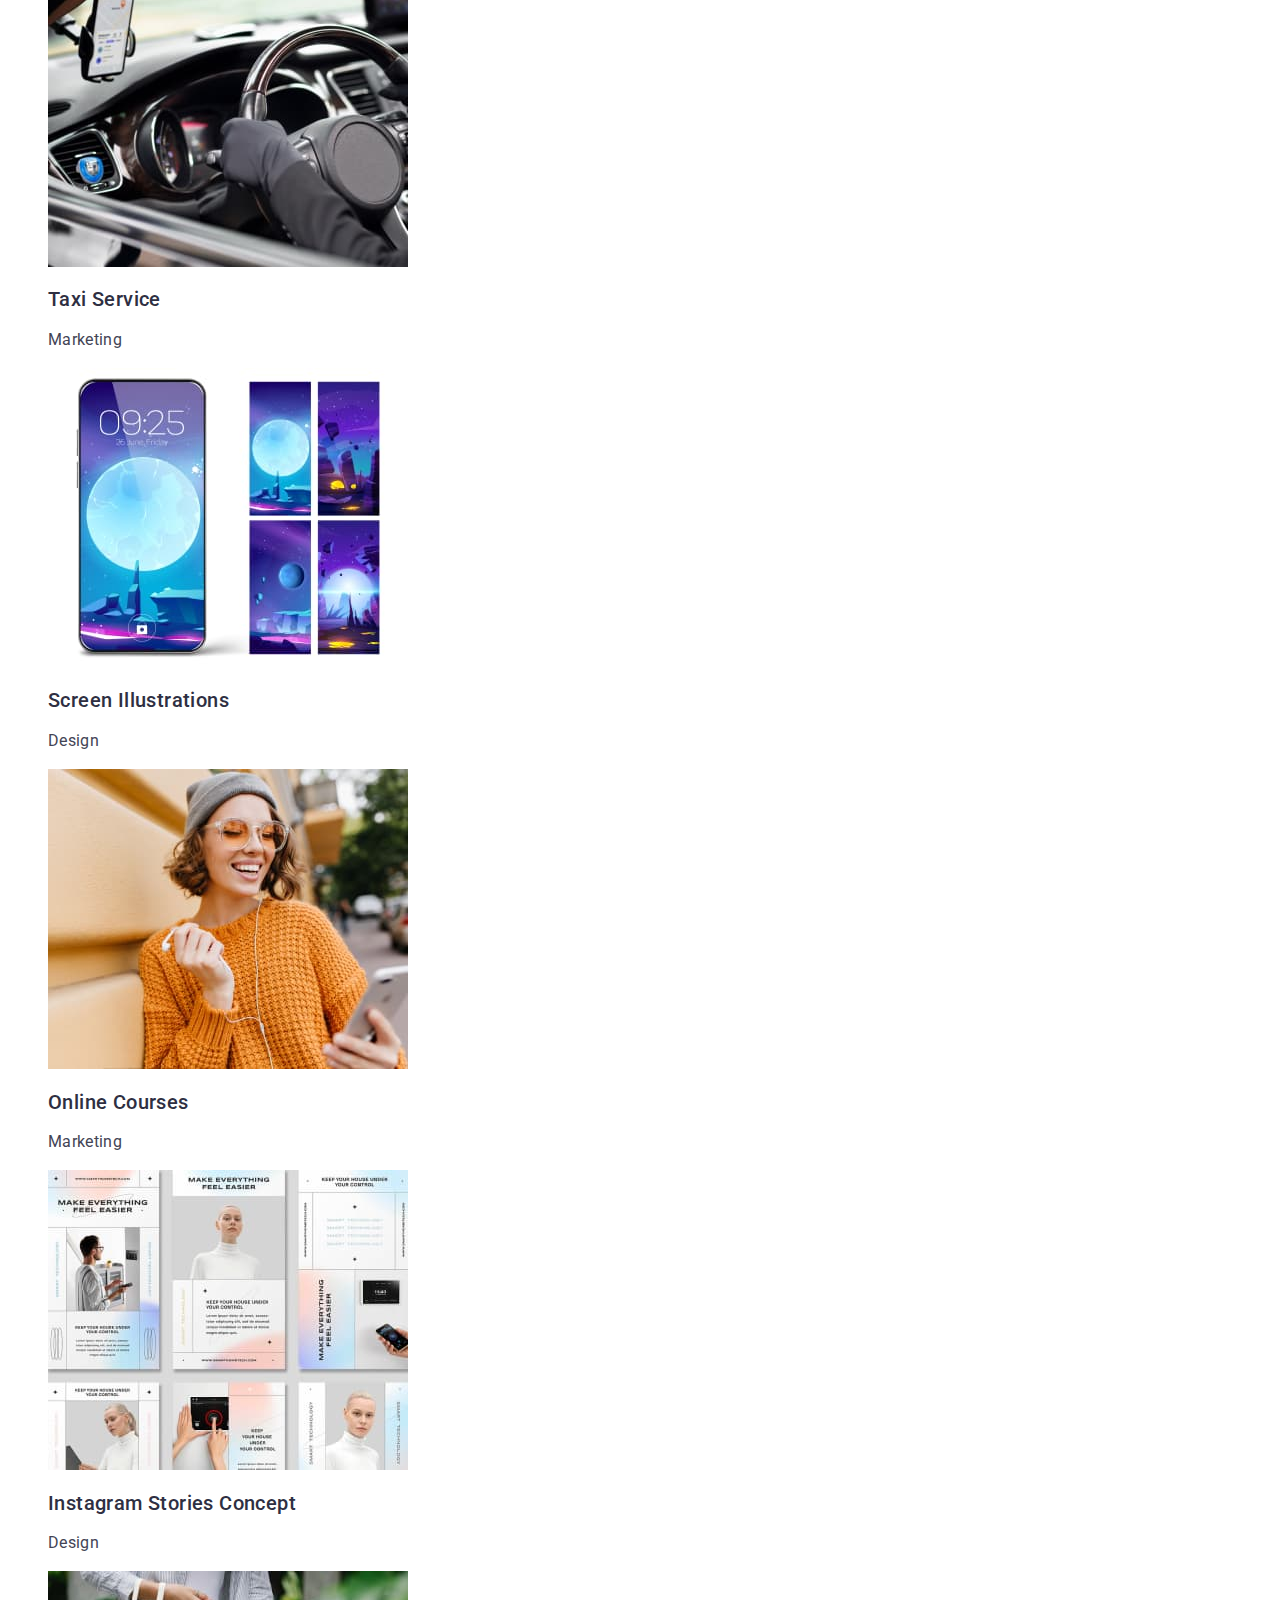
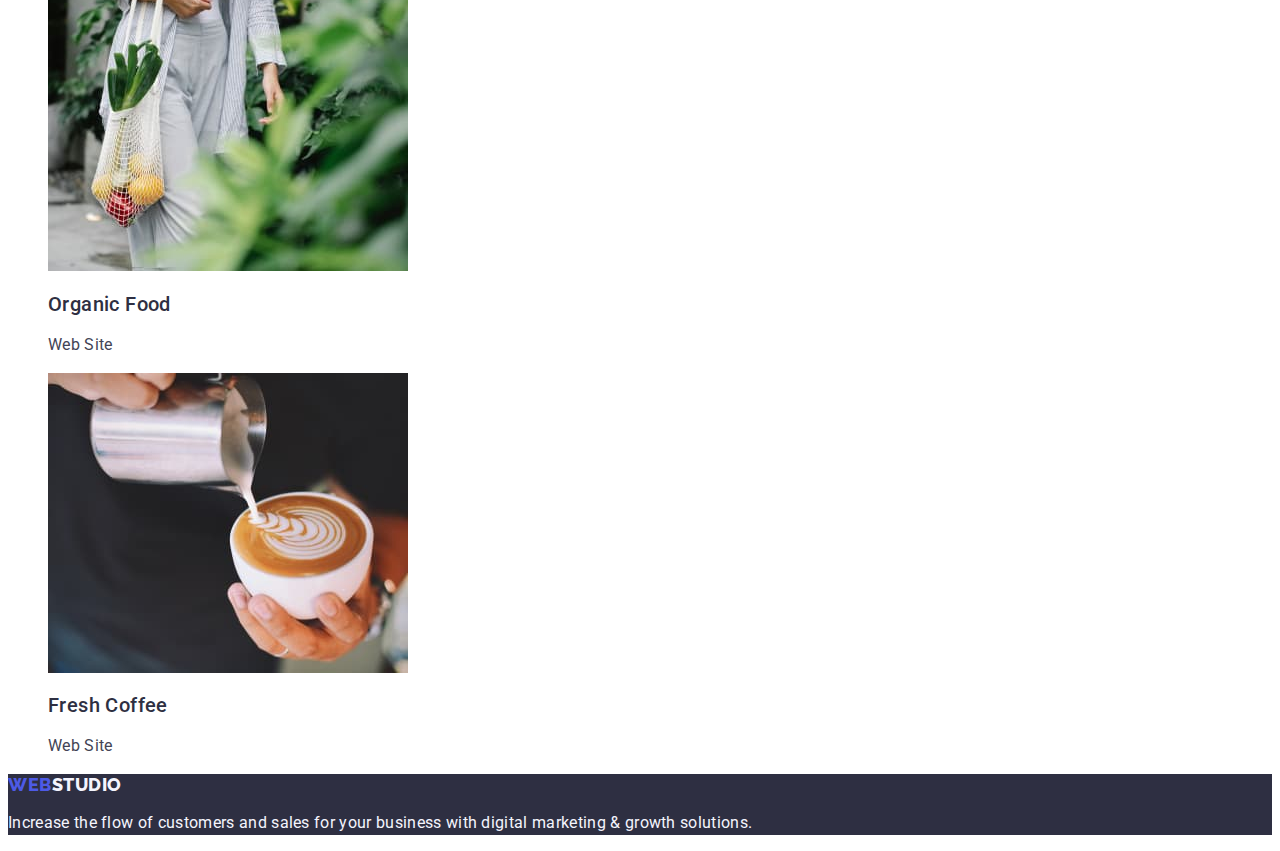
==== commit a849866e: "HW-2" ====
--- a/portfolio.html
+++ b/portfolio.html
@@ -18,7 +18,7 @@
         <a class="logo-web link" href="./index.html">Web <span class="logo-studio link">Studio</span></a>
         <ul class="nav-list list link">
             <li><a class="header-link link" href="./index.html">Studio</a></li>
-            <li><a class="header-link link" href="./portfolio.html">KPortfolio</a></li>
+            <li><a class="header-link link" href="./portfolio.html">Portfolio</a></li>
             <li><a class="header-link link" href="">Contacts</a></li>
         </ul>
     </nav>
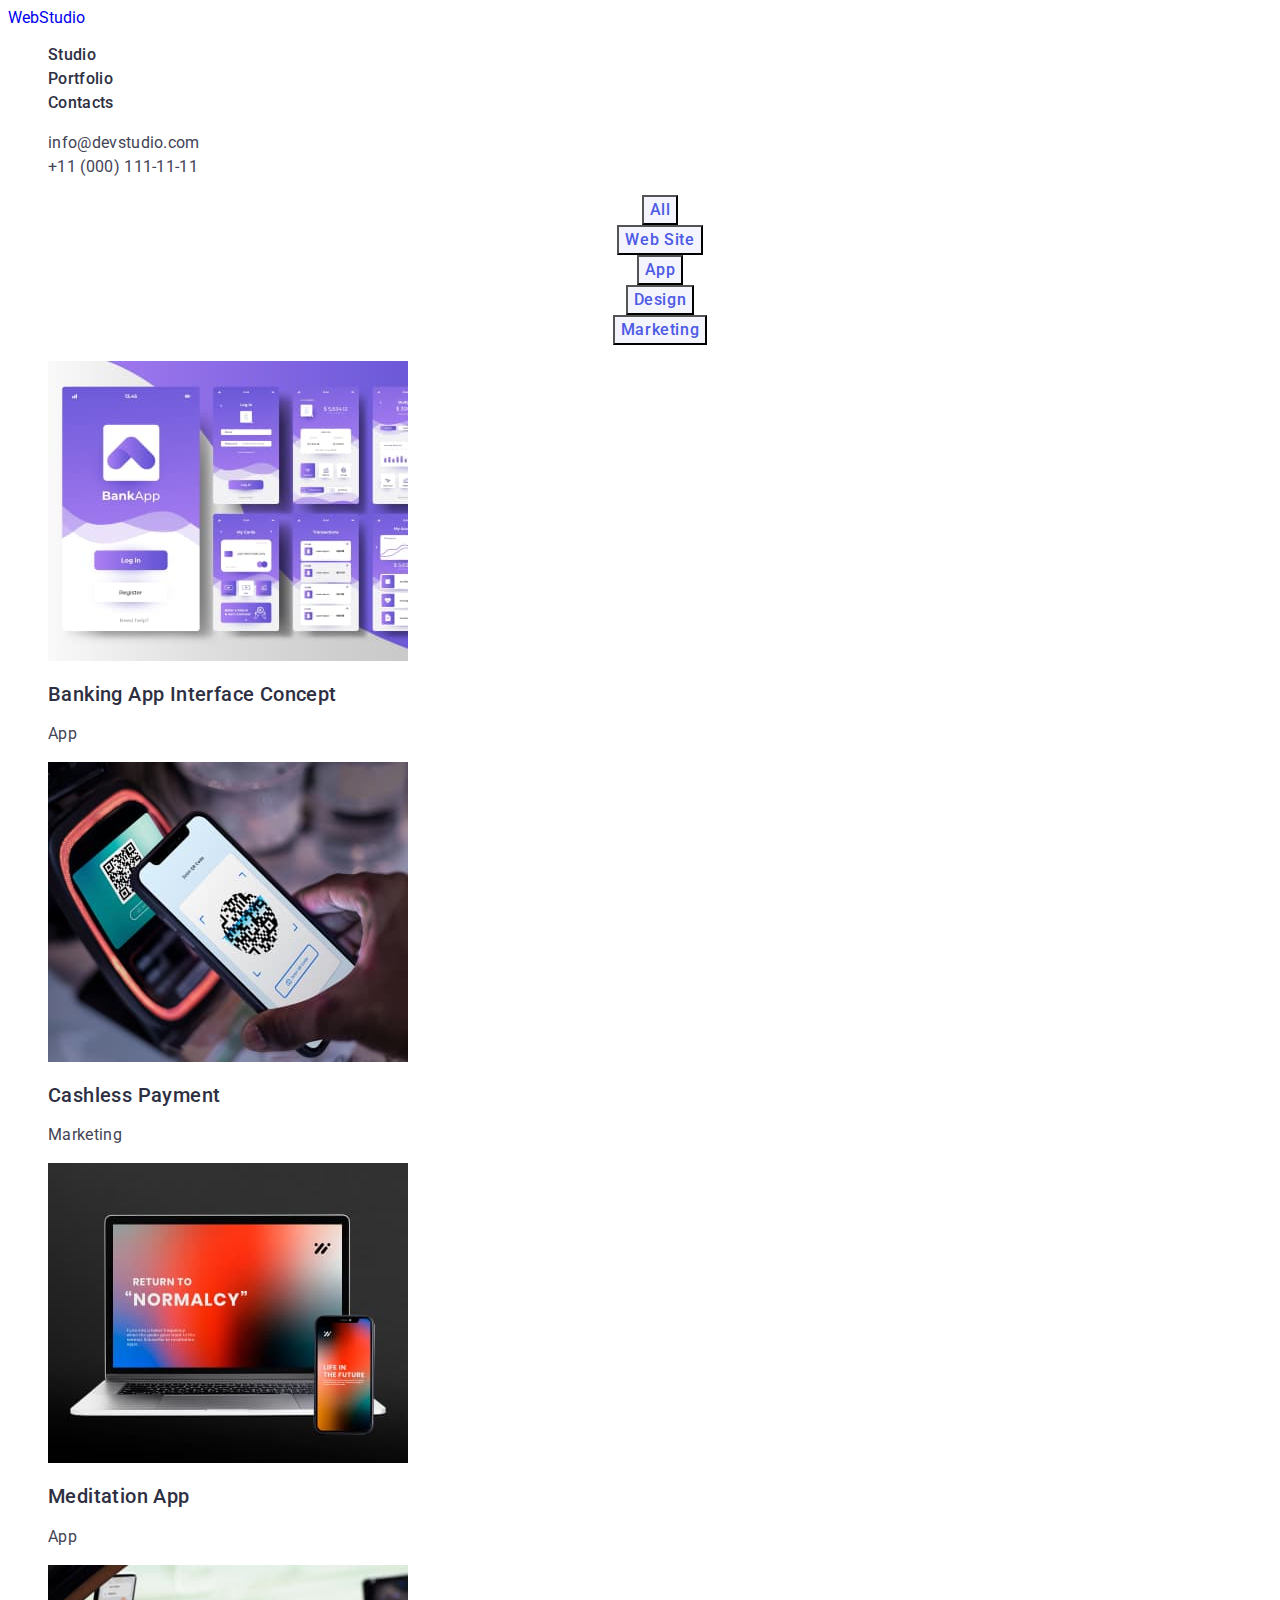
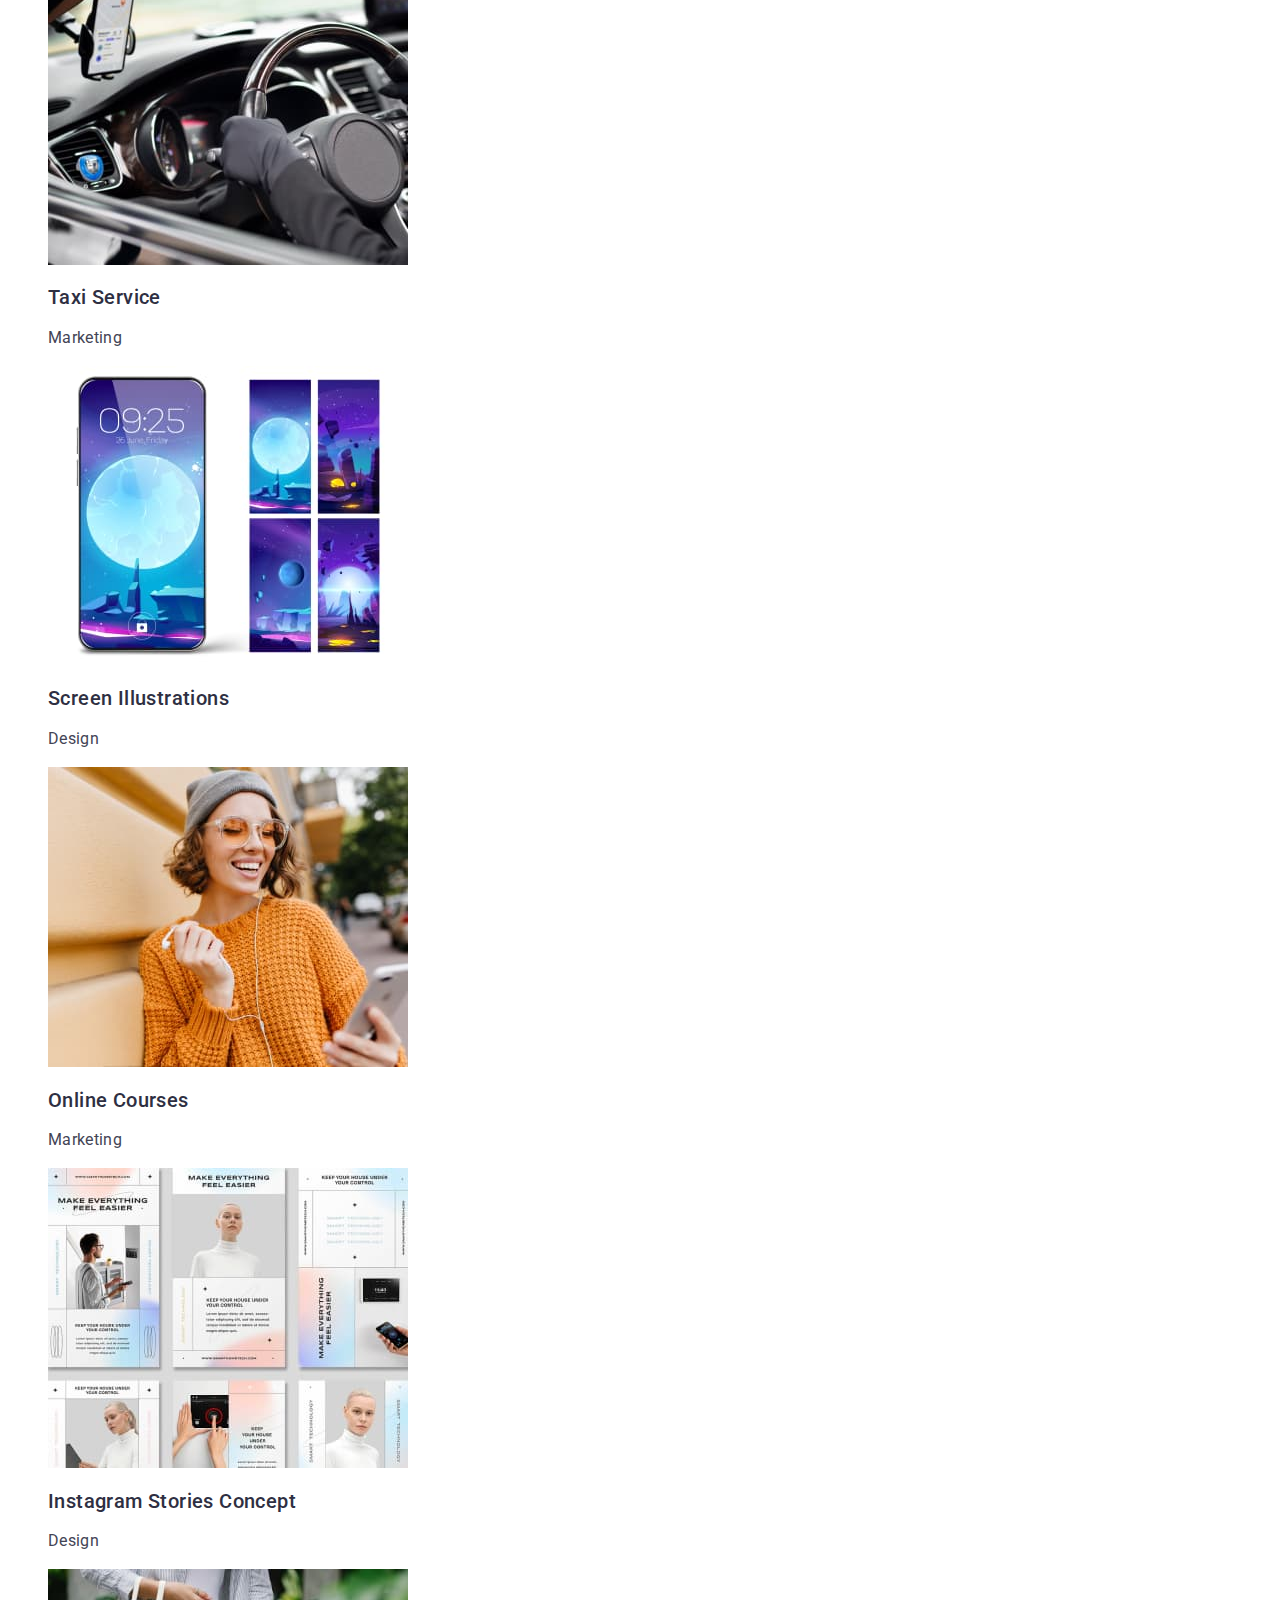
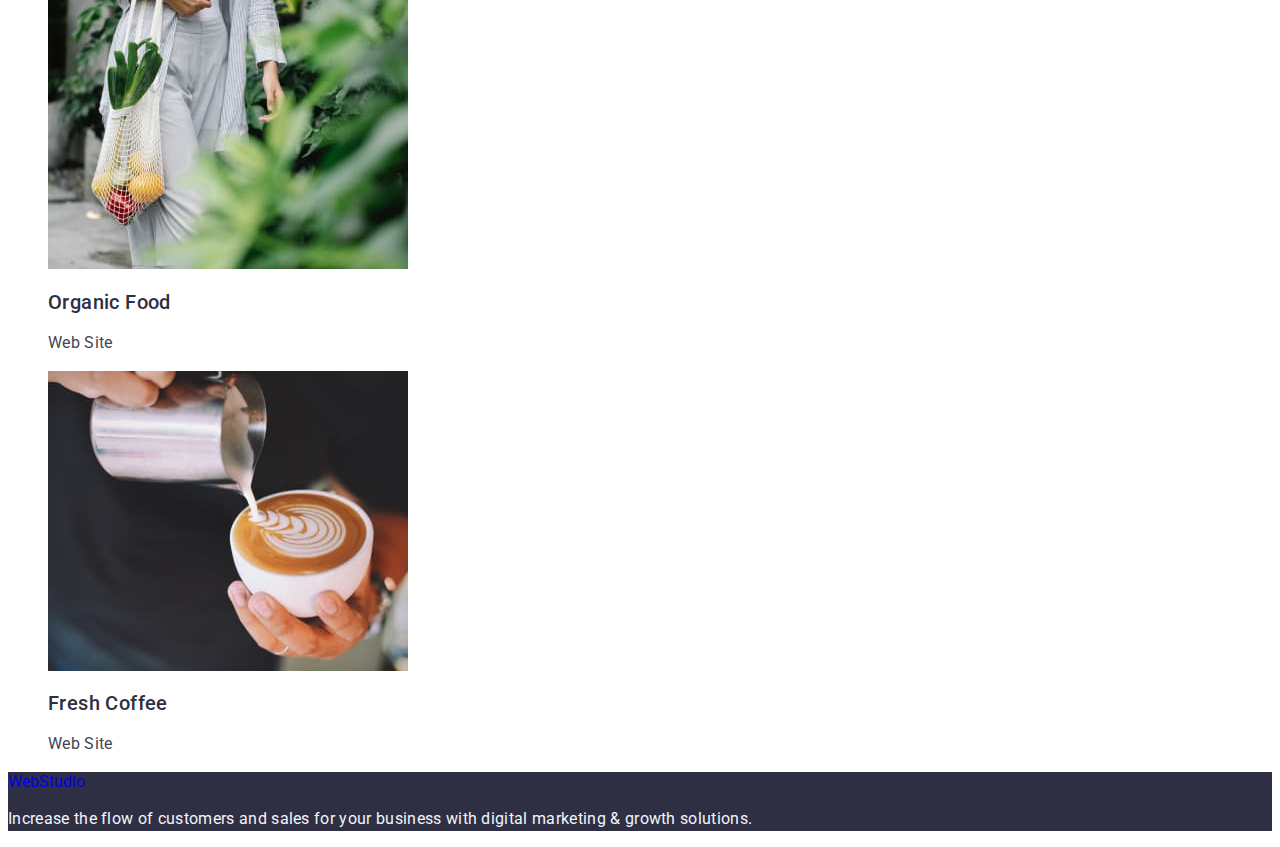
==== commit 9e450c45: "hw2-rew" ====
--- a/portfolio.html
+++ b/portfolio.html
@@ -15,7 +15,7 @@
 <body>
     <header>
         <nav class="navigation-portfolio list">
-        <a class="logo-web link" href="./index.html">Web <span class="logo-studio link">Studio</span></a>
+        <a class="logo-web link" href="./index.html">Web<span class="logo-studio link">Studio</span></a>
         <ul class="nav-list list link">
             <li><a class="header-link link" href="./index.html">Studio</a></li>
             <li><a class="header-link link" href="./portfolio.html">Portfolio</a></li>
@@ -80,7 +80,7 @@
         </section>
     </main>
     <footer class="footer">
-        <a class="footer-logo-web link" href="./index.html">Web <span class="footer-logo-studio link">Studio</span></a>
+        <a class="footer-logo-web link" href="./index.html">Web<span class="footer-logo-studio link">Studio</span></a>
         <p class="footer-text">Increase the flow of customers and sales for your business with digital marketing & growth solutions.</p>
     </footer>
 </body>
--- a/css/style.css
+++ b/css/style.css
@@ -3,12 +3,17 @@
     --paragraph-color: #434455;
     --btn-: pointer;
     --btn-color: #4d5ae5;
+    --hover-color: #404bbf;
+    --background-title-color: #F4F4F;
+    --background-color: #FFFFFF;
+    --text-color: #f4f4fd;
+
 }
 
 body {
     font-family: 'Roboto',  sans-serif;
-    color: #434455;
-    background-color: #FFFFFF;
+    color: var(--paragraph-color);
+    background-color: var(--background-color);
 }
 
 .link {
@@ -20,223 +25,198 @@
 }
 
        /*------logo-------*/
-.logo-web {
+.header-logo {
     font-family: 'Raleway', sans-serif;
 font-style: normal;
 font-weight: 800;
 font-size: 18px;
 line-height: 1.17;
-display: flex;
-align-items: center;
 letter-spacing: 0.03em;
 text-transform: uppercase;
-color: #4D5AE5;
-}
-
-
-.logo-studio {
+color: var(--btn-color);
+}
+
+
+.header-logo-color {
+color: var(--title-color);
+}
+     
+/*-----------------navigation------------*/
+.header-link:hover {
+    color: var(--hover-color);
+}
+
+.header-link:focus {
+    color: var(--hover-color);
+}
+
+.nav-list {
+}
+
+.header-link {
+    font-weight: 500;
+font-size: 16px;
+line-height: 1.5;
+letter-spacing: 0.02em;
+color: var(--title-color);
+}
+
+.header-adress {
+    font-style: normal
+}
+
+.adress-list {
+
+}
+
+.adress-item {
+    font-size: 16px;
+    line-height: 1.5;
+    letter-spacing: 0.02em;
+    color: var(--paragraph-color);
+}
+
+.adress-item:hover {
+    color: var(--hover-color);
+}
+
+.adress-item:focus {
+    color: var(--hover-color);
+}
+
+
+/*--------------------------HERO----------------------*/
+.hero {
+    background: var(--title-color);
+}
+
+.hero-title {
+    font-size: 56px;
+line-height: 1.07;
+letter-spacing: 0.02em;
+text-align: center;
+color: var(--background-color);
+}
+
+.hero-btn {
+    font-family: 'Roboto', sans-serif;
+font-style: normal;
+font-weight: 500;
+font-size: 16px;
+line-height: 1.5;
+letter-spacing: 0.04em;
+color: var(--background-color);
+background-color: var(--btn-color);
+cursor: pointer;
+}
+
+.hero-btn:hover {
+    background-color: var(--hover-color);
+}
+
+.hero-btn:focus {
+    background-color: var(--hover-color) ;
+}
+
+/*--------------------About---------------------------*/
+.about {
+}
+
+.about-list {
+}
+
+.about-item {
+    
+}
+
+.about-title {
+    font-weight: 500;
+font-size: 20px;
+line-height: 1.2;
+letter-spacing: 0.02em;
+color: var(--title-color);
+}
+
+.about-paragraph {
+    font-size: 16px;
+line-height: 1.5;
+letter-spacing: 0.02em;
+color: var(--paragraph-color);
+}
+/*--------------------Info---------------------------*/
+.info {
+}
+
+.info-title {
+    font-size: 36px;
+line-height: 1.11;
+text-align: center;
+letter-spacing: 0.02em;
+text-transform: capitalize;
+color: var(--title-color);
+}
+
+.info-list {
+}
+
+.info-item {
+
+}
+/*--------------------Team---------------------------*/
+.team {
+   background-color: var(--text-color);
+}
+
+.team-title {
+    font-size: 36px;
+line-height: 1.11;
+text-align: center;
+letter-spacing: 0.02em;
+text-transform: capitalize;
+color: var(--title-color);
+}
+
+.team-list {
+    
+}
+
+.team-item {
+    background-color: var(--background-color);
+}
+
+.team-name {
+    font-weight: 500;
+font-size: 20px;
+line-height: 1.2;
+letter-spacing: 0.02em;
+color: var(--title-color);
+}
+
+.team-profesion {
+    font-size: 16px;
+line-height: 1.5;
+letter-spacing: 0.02em;
+color: var(--paragraph-color);
+}
+
+/*--------------------footer---------------------------*/
+.footer {
+    background: var(--title-color);
+}
+
+.footer-logo- {
     font-family: 'Raleway', sans-serif;
 font-style: normal;
 font-weight: 800;
 font-size: 18px;
 line-height: 1.17;
-display: flex;
-align-items: center;
 letter-spacing: 0.03em;
 text-transform: uppercase;
-color: var(--title-color);
-}
-     
-/*-----------------navigation------------*/
-.header-link:hover {
-    color: #404bbf;
-}
-
-.header-link:focus {
-    color: #404bbf;
-}
-
-.nav-list {
-}
-
-.header-link {
-    font-weight: 500;
-font-size: 16px;
-line-height: 1.5;
-letter-spacing: 0.02em;
-color: var(--title-color);
-}
-
-.header-adress {
-    font-style: normal
-}
-
-.adress-list {
-
-}
-
-.adress-item {
-    font-family: 'Roboto';
-    font-style: normal;
-    font-size: 16px;
-    line-height: 24px;
-    letter-spacing: 0.02em;
-    color: var(--paragraph-color);
-}
-
-.adress-item:hover {
-    color: #404bbf;
-}
-
-.adress-item:focus {
-    color: #404bbf;
-}
-
-
-/*--------------------------HERO----------------------*/
-.hero {
-    background: #2E2F42
-}
-
-.hero-title {
-    font-size: 56px;
-line-height: 1.07;
-letter-spacing: 0.02em;
-text-align: center;
-color: #FFFFFF;
-}
-
-.hero-btn {
-    font-family: 'Roboto', sans-serif;
-font-style: normal;
-font-weight: 500;
-font-size: 16px;
-line-height: 1.5;
-align-items: center;
-letter-spacing: 0.04em;
-color: #FFFFFF;
-background-color: #4D5AE5;
-cursor: pointer;
-}
-
-.hero-btn:hover {
-    background-color: #404BBF
-}
-
-.hero-btn:focus {
-    background-color: #404BBF   
-}
-
-/*--------------------About---------------------------*/
-.about {
-}
-
-.about-list {
-}
-
-.about-item {
-    
-}
-
-.about-title {
-    font-weight: 500;
-font-size: 20px;
-line-height: 1.2;
-letter-spacing: 0.02em;
-color: var(--title-color);
-}
-
-.about-paragraph {
-    font-size: 16px;
-line-height: 1.5;
-letter-spacing: 0.02em;
-color: var(--paragraph-color);
-}
-/*--------------------Info---------------------------*/
-.info {
-}
-
-.info-title {
-    font-size: 36px;
-line-height: 1.11;
-text-align: center;
-letter-spacing: 0.02em;
-text-transform: capitalize;
-color: var(--title-color);
-}
-
-.info-list {
-}
-
-.info-item {
-
-}
-/*--------------------Team---------------------------*/
-.team {
-   background-color: #F4F4FD;
-}
-
-.team-title {
-    font-size: 36px;
-line-height: 1.11;
-text-align: center;
-letter-spacing: 0.02em;
-text-transform: capitalize;
-color: var(--title-color);
-}
-
-.team-list {
-    
-}
-
-.team-item {
-    background-color: #FFFFFF;
-}
-
-.team-name {
-    font-weight: 500;
-font-size: 20px;
-line-height: 1.2;
-letter-spacing: 0.02em;
-color: var(--title-color);
-}
-
-.team-profesion {
-    font-size: 16px;
-line-height: 1.5;
-letter-spacing: 0.02em;
-color: var(--paragraph-color);
-}
-
-/*--------------------footer---------------------------*/
-.footer {
-    background: #2E2F42;
-}
-
-.footer-logo-web {
-    font-family: 'Raleway', sans-serif;
-font-style: normal;
-font-weight: 800;
-font-size: 18px;
-line-height: 1.17;
-display: flex;
-align-items: center;
-letter-spacing: 0.03em;
-text-transform: uppercase;
-color: #4D5AE5;
-}
-
-.footer-logo-studio {
-    font-family: 'Raleway', sans-serif;
-font-style: normal;
-font-weight: 800;
-font-size: 18px;
-line-height: 1.17;
-display: flex;
-align-items: center;
-letter-spacing: 0.03em;
-text-transform: uppercase;
-color: #F4F4FD;
+color: var(--btn-color);
+}
+
+.logo-color {
+color: var(--text-color);
 
 }
 
@@ -244,7 +224,7 @@
     font-size: 16px;
 line-height: 1.5;
 letter-spacing: 0.02em;
-color: #F4F4FD;
+color: var(--text-color);
 }
 
 
@@ -283,8 +263,6 @@
     font-weight: 500;
     font-size: 16px;
     line-height: 1.5;
-    display: flex;
-    align-items: center;
     text-align: center;
     letter-spacing: 0.04em;
     color: var(--btn-color);
@@ -297,23 +275,21 @@
     font-weight: 500;
     font-size: 16px;
     line-height: 1.5;
-    display: flex;
-    align-items: center;
     text-align: center;
     letter-spacing: 0.04em;
     color: var(--btn-color);
-    background-color:#F4F4FD;
+    background-color:var(--text-color);
     cursor: pointer;
 }
 
 .btn-panel:hover {
-    color: #FFFFFF;
-    background-color:  #404BBF;
+    color: var(--background-color);
+    background-color:  var(--hover-color);
 }
 
 .btn-panel:focus {
-    color: #FFFFFF;
-    background-color:  #404BBF; 
+    color: var(--background-color);
+    background-color:  var(--hover-color); 
 }
 
 /*---------Images--------*/
